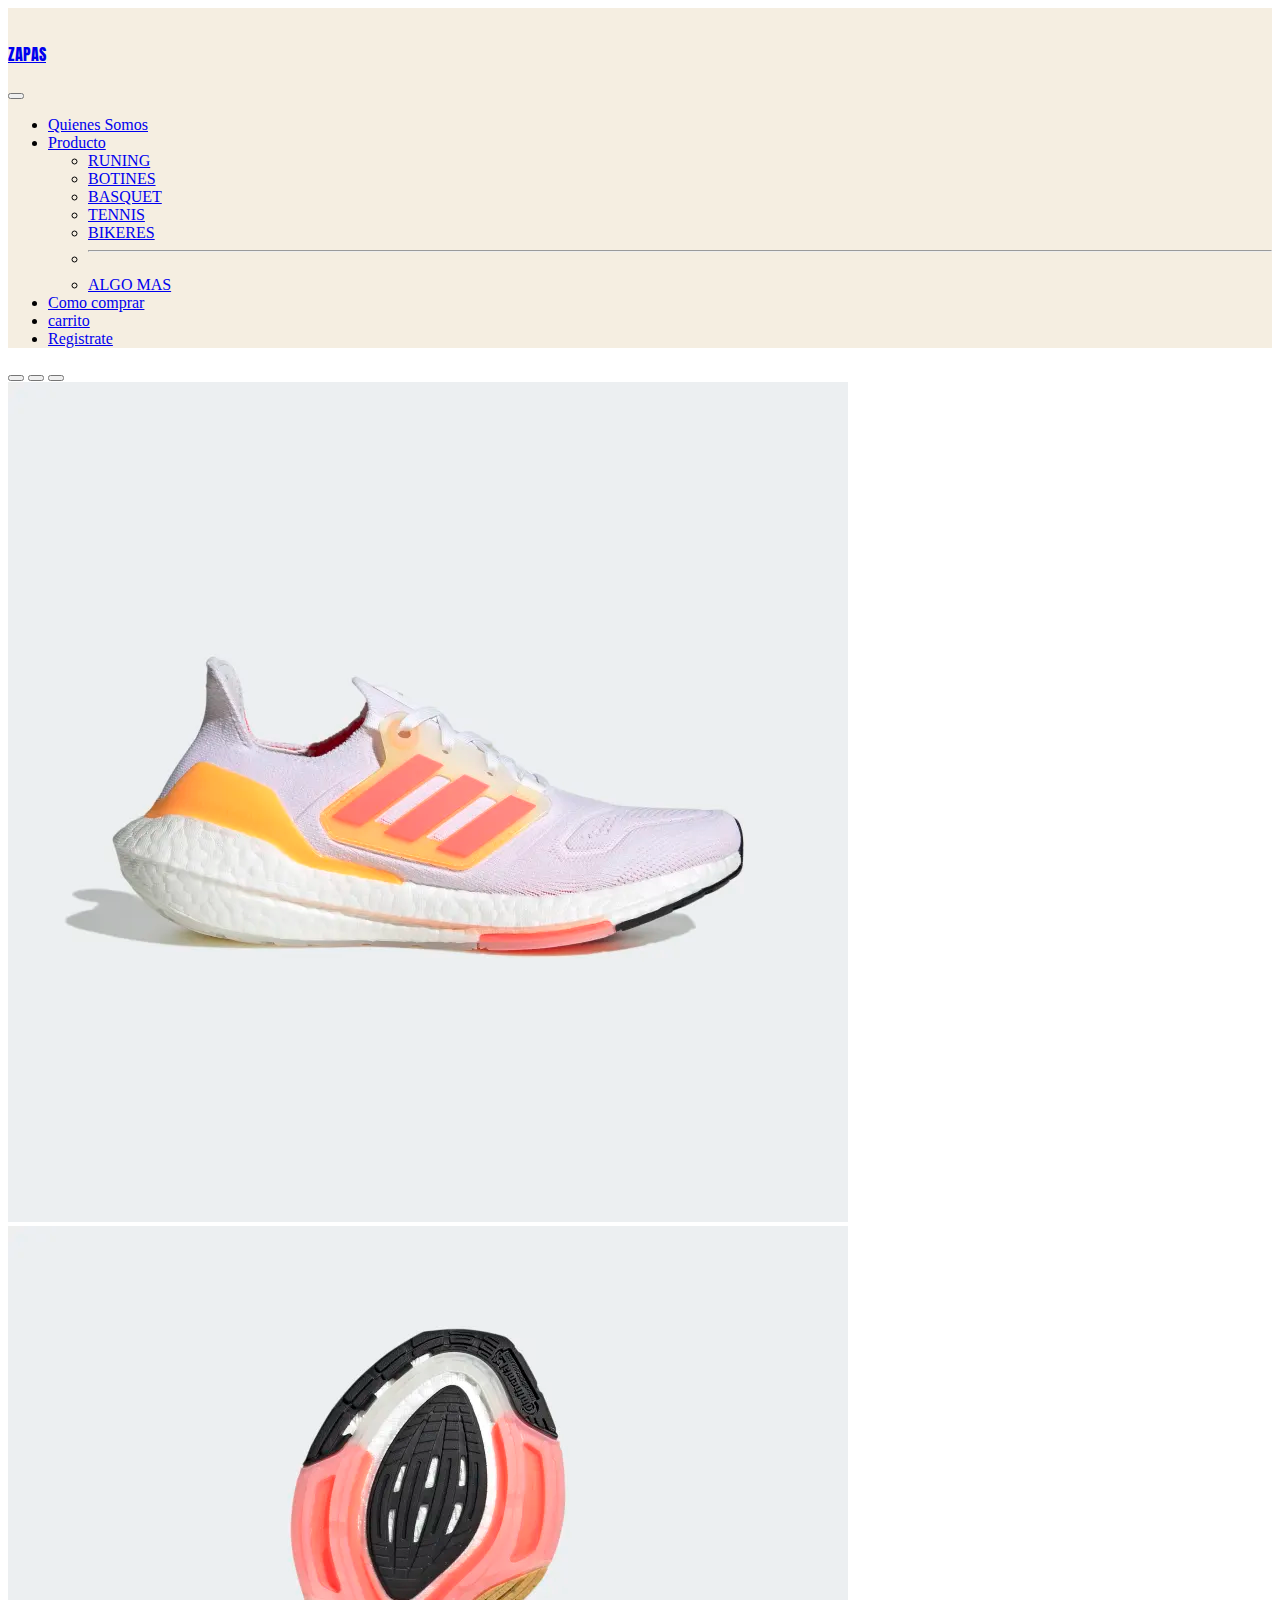
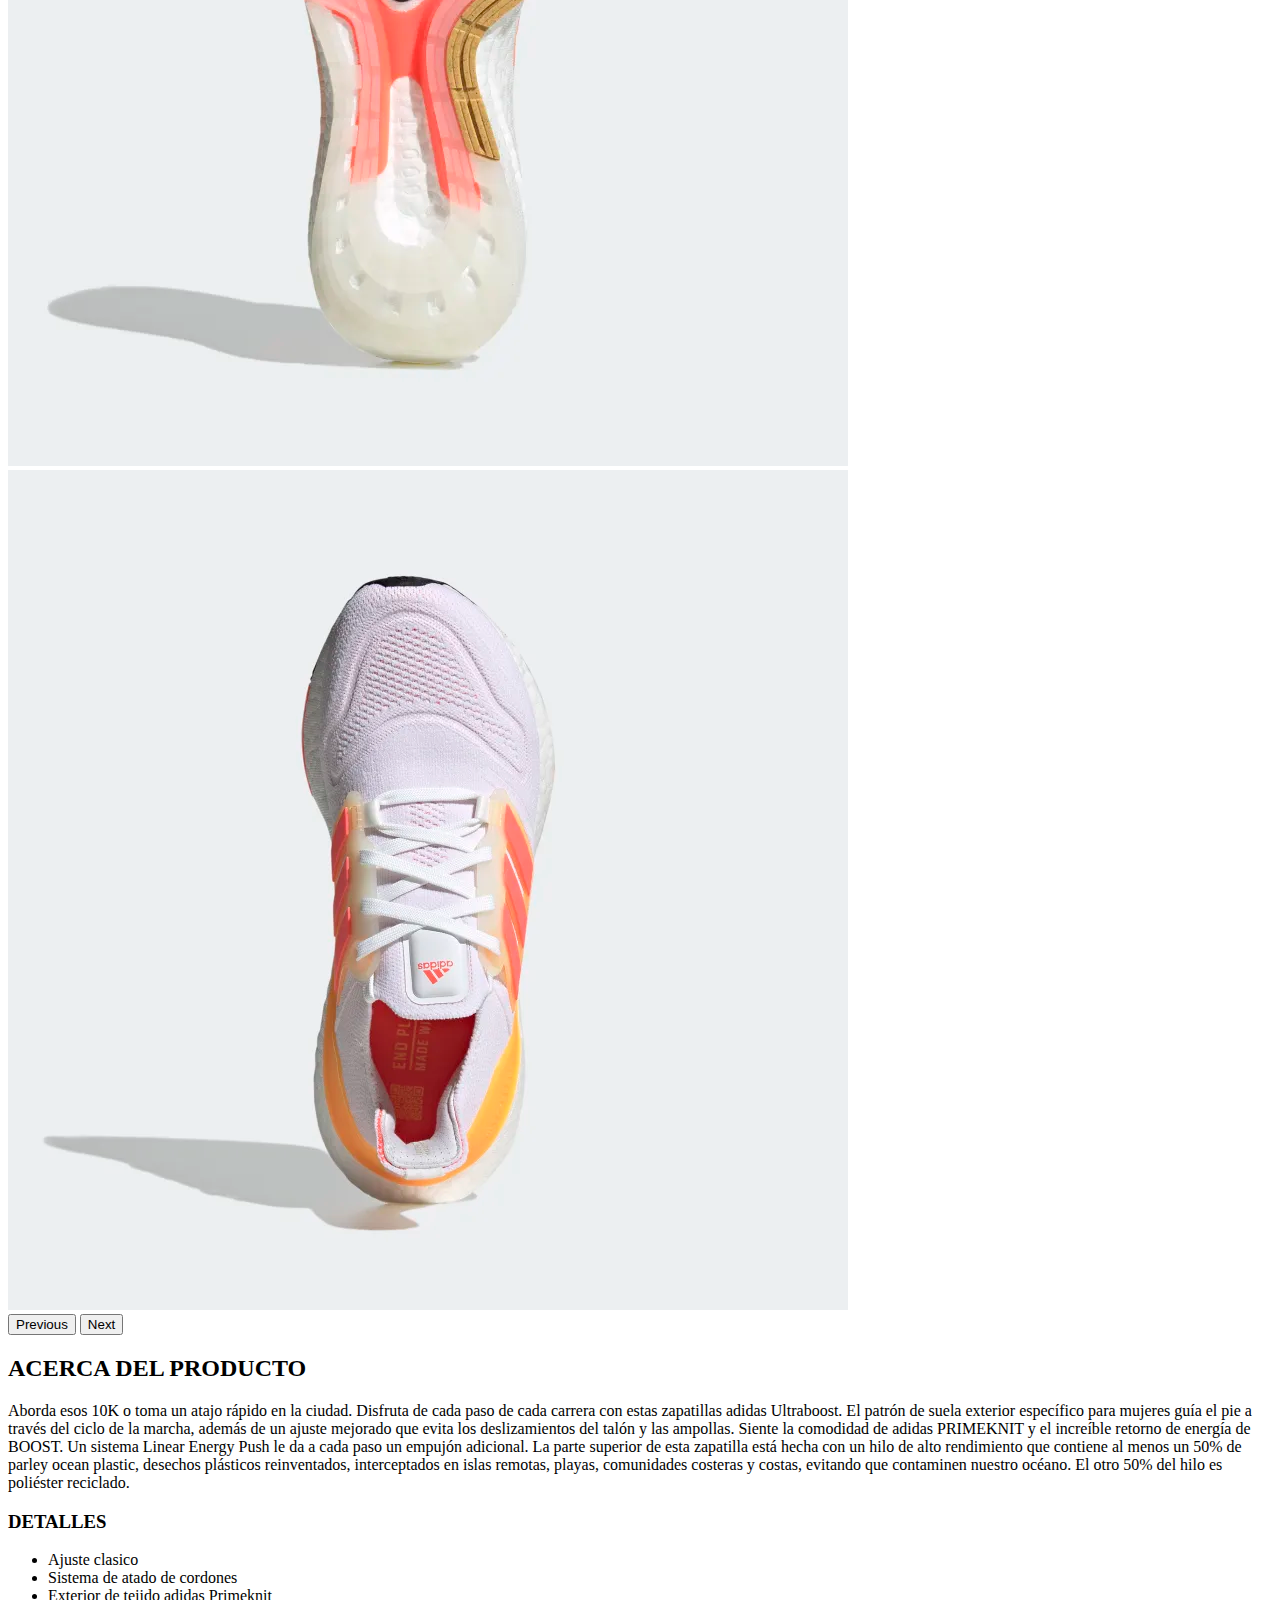
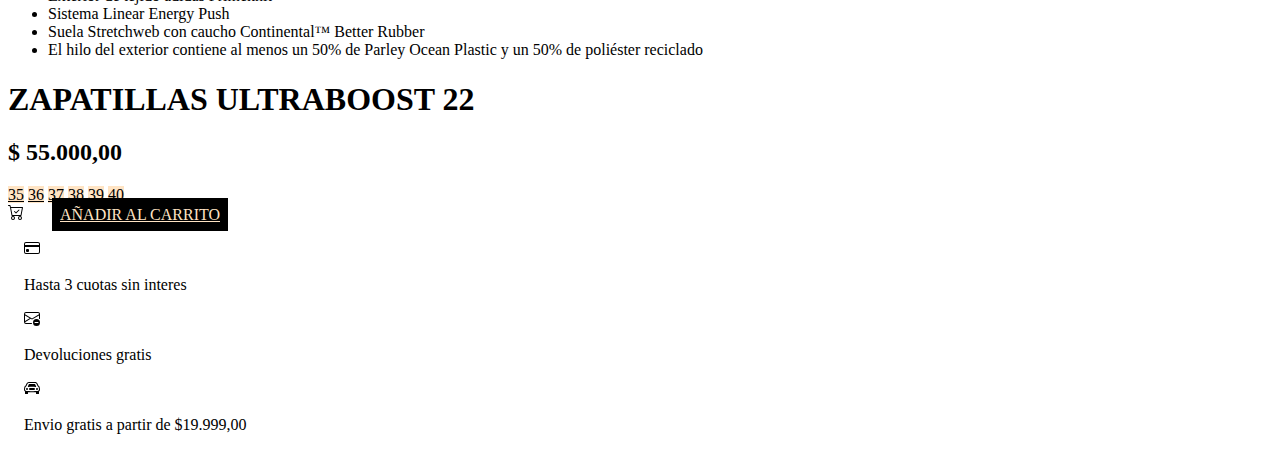
==== cards/cards.html @ e800bd8c "add html card-pages page-404" ====
<!DOCTYPE html>
<html lang="en">
<head>
    <meta charset="UTF-8">
    <meta http-equiv="X-UA-Compatible" content="IE=edge">
    <meta name="viewport" content="width=device-width, initial-scale=1.0">
    <link href="https://cdn.jsdelivr.net/npm/bootstrap@5.2.2/dist/css/bootstrap.min.css" rel="stylesheet" integrity="sha384-Zenh87qX5JnK2Jl0vWa8Ck2rdkQ2Bzep5IDxbcnCeuOxjzrPF/et3URy9Bv1WTRi" crossorigin="anonymous">
    <link rel="stylesheet" href="/styles/styles.css" />
    <link rel="stylesheet" href="/styles/styles-page-card.css">
    <link rel="preconnect" href="https://fonts.googleapis.com">
<link rel="preconnect" href="https://fonts.gstatic.com" crossorigin>
<link rel="preconnect" href="https://fonts.googleapis.com">
<link rel="preconnect" href="https://fonts.gstatic.com" crossorigin>
<link href="https://fonts.googleapis.com/css2?family=Anton&family=Lobster&display=swap" rel="stylesheet">

    <title>ZAPAS</title>

</head>
<body>
    <header class="position-sticky top-0 w-100 header-bar">
        <!-- ######################################
            comienzo del nav
            ###################################### -->
        <nav>
            <nav class="navbar navbar-expand-md" id="colornav">
                <div class="container-fluid">
                  <a class="navbar-brand" href="/index.html"><img
                    src="https://static.vecteezy.com/system/resources/thumbnails/010/173/714/small/sneakers-shoe-line-icon-black-illustration-vector.jpg"
                    width="40"
                    alt=""
                  /><p class="nombrefantasia">ZAPAS</p></a>
                  
                  <button class="navbar-toggler" type="button" data-bs-toggle="collapse" data-bs-target="#navbarSupportedContent" aria-controls="navbarSupportedContent" aria-expanded="false" aria-label="Toggle navigation">
                    <span class="navbar-toggler-icon"></span>
                  </button>
                  <div class="collapse navbar-collapse" id="navbarSupportedContent">
                    <ul class="navbar-nav ms-auto mb-2 mb-lg-0">
                      <li class="nav-item">
                        <a class="nav-link active" aria-current="page" href="#">Quienes Somos</a>
                      </li>
                      <li class="nav-item dropdown">
                        <a class="nav-link dropdown-toggle" href="#" id="navbarDropdown" role="button" data-bs-toggle="dropdown" aria-expanded="false">
                          Producto
                        </a>
                        <ul class="dropdown-menu" aria-labelledby="navbarDropdown">
                          <li><a class="dropdown-item" href="#">RUNING</a></li>
                          <li><a class="dropdown-item" href="#">BOTINES</a></li>
                          <li><a class="dropdown-item" href="#">BASQUET</a></li>
                          <li><a class="dropdown-item" href="#">TENNIS</a></li>
                          <li><a class="dropdown-item" href="#">BIKERES</a></li>
                          <li><hr class="dropdown-divider"></li>
                          <li><a class="dropdown-item" href="#">ALGO MAS</a></li>
                        </ul>
                      </li>
                      <li class="nav-item">
                        <a class="nav-link" href="#">Como comprar</a>
                      </li>
                      
                      <li class="nav-item">
                        <a class="nav-link" href="#">carrito</a>
                      </li>
                      <li class="nav-item">
                        <a class="nav-link" href="#">Registrate</a>
                      </li>
                    </ul>
                    <!----------------------------------------------------
                        COMENTADO
                        <form class="d-flex">
                      <input class="form-control me-2" type="search" placeholder="Search" aria-label="Search">
                      <button class="btn btn-outline-success" type="submit">Search</button>
                    </form> 
                    ----------------------------------------------------------------->
                  </div>
                </div>
              </nav>
        </nav>
        <!-- ######################################
            fin del nav
            ###################################### -->
        </header>
        <!-- ********COMIENZO DEL MAIN-CARDS******* -->
        <main>
            <div class="row">
                <div class="col-6">
                    <div id="carouselExampleIndicators" class="carousel slide" data-bs-ride="true">
                        <div class="carousel-indicators">
                          <button type="button" data-bs-target="#carouselExampleIndicators" data-bs-slide-to="0" class="active" aria-current="true" aria-label="Slide 1"></button>
                          <button type="button" data-bs-target="#carouselExampleIndicators" data-bs-slide-to="1" aria-label="Slide 2"></button>
                          <button type="button" data-bs-target="#carouselExampleIndicators" data-bs-slide-to="2" aria-label="Slide 3"></button>
                        </div>
                        <div class="carousel-inner">
                          <div class="carousel-item active">
                            <img src="/img/adidas/ultraBoost.webp" class="d-block w-100" alt="Zapatillas ultraboost frente">
                          </div>
                          <div class="carousel-item">
                            <img src="/img/adidas/ultraboos-planta.webp" class="d-block w-100" alt="adidas ultraboost planta">
                          </div>
                          <div class="carousel-item">
                            <img src="/img/adidas/ultrabost-front.webp" class="d-block w-100" alt="adidas ultraboost arriba">
                          </div>
                        </div>
                        <button class="carousel-control-prev" type="button" data-bs-target="#carouselExampleIndicators" data-bs-slide="prev">
                          <span class="carousel-control-prev-icon" aria-hidden="true"></span>
                          <span class="visually-hidden">Previous</span>
                        </button>
                        <button class="carousel-control-next" type="button" data-bs-target="#carouselExampleIndicators" data-bs-slide="next">
                          <span class="carousel-control-next-icon" aria-hidden="true"></span>
                          <span class="visually-hidden">Next</span>
                        </button>
                      </div>
                      <div class="card-description">
                        <h2>ACERCA DEL PRODUCTO</h2>
                        <p>Aborda esos 10K o toma un atajo rápido en la ciudad. Disfruta de cada paso de cada carrera con estas zapatillas adidas Ultraboost. El patrón de suela exterior específico para mujeres guía el pie a través del ciclo de la marcha, además de un ajuste mejorado que evita los deslizamientos del talón y las ampollas. Siente la comodidad de adidas PRIMEKNIT y el increíble retorno de energía de BOOST. Un sistema Linear Energy Push le da a cada paso un empujón adicional. La parte superior de esta zapatilla está hecha con un hilo de alto rendimiento que contiene al menos un 50% de parley ocean plastic, desechos plásticos reinventados, interceptados en islas remotas, playas, comunidades costeras y costas, evitando que contaminen nuestro océano. El otro 50% del hilo es poliéster reciclado.</p>
                        <h3>DETALLES</h3>
                        <ul class="list-group list-group-flush">
                            <li class="list-group-item">Ajuste clasico</li>
                            <li class="list-group-item">Sistema de atado de cordones</li>
                            <li class="list-group-item">Exterior de tejido adidas Primeknit</li>
                            <li class="list-group-item">Sistema Linear Energy Push</li>
                            <li class="list-group-item">Suela Stretchweb con caucho Continental™ Better Rubber</li>
                            <li class="list-group-item">El hilo del exterior contiene al menos un 50% de Parley Ocean Plastic y un 50% de poliéster reciclado</li>
                          </ul>
                      </div>
                </div>
            
<!-- *********DERECHA********* -->
                <div class="col-6">
                    <h1>ZAPATILLAS ULTRABOOST 22</h1>
                    <H2>$ 55.000,00</H2>
                    <div class="btn-outline">
                        <a href="#" class="btn btn-primary page-card btn">35</a>
                        <a href="#" class="btn btn-primary page-card btn">36</a>
                        <a href="#" class="btn btn-primary page-card btn">37</a>
                        <a href="#" class="btn btn-primary page-card btn">38</a>
                        <a href="#" class="btn btn-primary page-card btn">39</a>
                        <a href="#" class="btn btn-primary page-card btn">40</a>
                      </div>
                      
                      <div class="btn-outline ">
                        <svg xmlns="http://www.w3.org/2000/svg" width="16" height="16" fill="currentColor" class="bi bi-cart-check btn-icon" viewBox="0 0 16 16">
                            <path d="M11.354 6.354a.5.5 0 0 0-.708-.708L8 8.293 6.854 7.146a.5.5 0 1 0-.708.708l1.5 1.5a.5.5 0 0 0 .708 0l3-3z"/>
                            <path d="M.5 1a.5.5 0 0 0 0 1h1.11l.401 1.607 1.498 7.985A.5.5 0 0 0 4 12h1a2 2 0 1 0 0 4 2 2 0 0 0 0-4h7a2 2 0 1 0 0 4 2 2 0 0 0 0-4h1a.5.5 0 0 0 .491-.408l1.5-8A.5.5 0 0 0 14.5 3H2.89l-.405-1.621A.5.5 0 0 0 2 1H.5zm3.915 10L3.102 4h10.796l-1.313 7h-8.17zM6 14a1 1 0 1 1-2 0 1 1 0 0 1 2 0zm7 0a1 1 0 1 1-2 0 1 1 0 0 1 2 0z"/>
                          </svg>
                        <a href="/404/404.html" class="btn btn-primary btn-carrito btn">AÑADIR AL CARRITO</a>
                      </div>
                      <div class="information-card row">
                        <section class="col-4" >
                            <svg xmlns="http://www.w3.org/2000/svg" width="16" height="16" fill="currentColor" class="bi bi-credit-card" viewBox="0 0 16 16">
                                <path d="M0 4a2 2 0 0 1 2-2h12a2 2 0 0 1 2 2v8a2 2 0 0 1-2 2H2a2 2 0 0 1-2-2V4zm2-1a1 1 0 0 0-1 1v1h14V4a1 1 0 0 0-1-1H2zm13 4H1v5a1 1 0 0 0 1 1h12a1 1 0 0 0 1-1V7z"/>
                                <path d="M2 10a1 1 0 0 1 1-1h1a1 1 0 0 1 1 1v1a1 1 0 0 1-1 1H3a1 1 0 0 1-1-1v-1z"/>
                              </svg>
                              <p>Hasta 3 cuotas sin interes</p>
                              <svg xmlns="http://www.w3.org/2000/svg" width="16" height="16" fill="currentColor" class="bi bi-envelope-dash" viewBox="0 0 16 16">
                                <path d="M2 2a2 2 0 0 0-2 2v8.01A2 2 0 0 0 2 14h5.5a.5.5 0 0 0 0-1H2a1 1 0 0 1-.966-.741l5.64-3.471L8 9.583l7-4.2V8.5a.5.5 0 0 0 1 0V4a2 2 0 0 0-2-2H2Zm3.708 6.208L1 11.105V5.383l4.708 2.825ZM1 4.217V4a1 1 0 0 1 1-1h12a1 1 0 0 1 1 1v.217l-7 4.2-7-4.2Z"/>
                                <path d="M16 12.5a3.5 3.5 0 1 1-7 0 3.5 3.5 0 0 1 7 0Zm-5.5 0a.5.5 0 0 0 .5.5h3a.5.5 0 0 0 0-1h-3a.5.5 0 0 0-.5.5Z"/>
                              </svg>
                              <p>Devoluciones gratis</p>
                              <svg xmlns="http://www.w3.org/2000/svg" width="16" height="16" fill="currentColor" class="bi bi-car-front" viewBox="0 0 16 16">
                                <path d="M4 9a1 1 0 1 1-2 0 1 1 0 0 1 2 0Zm10 0a1 1 0 1 1-2 0 1 1 0 0 1 2 0ZM6 8a1 1 0 0 0 0 2h4a1 1 0 1 0 0-2H6ZM4.862 4.276 3.906 6.19a.51.51 0 0 0 .497.731c.91-.073 2.35-.17 3.597-.17 1.247 0 2.688.097 3.597.17a.51.51 0 0 0 .497-.731l-.956-1.913A.5.5 0 0 0 10.691 4H5.309a.5.5 0 0 0-.447.276Z"/>
                                <path fill-rule="evenodd" d="M2.52 3.515A2.5 2.5 0 0 1 4.82 2h6.362c1 0 1.904.596 2.298 1.515l.792 1.848c.075.175.21.319.38.404.5.25.855.715.965 1.262l.335 1.679c.033.161.049.325.049.49v.413c0 .814-.39 1.543-1 1.997V13.5a.5.5 0 0 1-.5.5h-2a.5.5 0 0 1-.5-.5v-1.338c-1.292.048-2.745.088-4 .088s-2.708-.04-4-.088V13.5a.5.5 0 0 1-.5.5h-2a.5.5 0 0 1-.5-.5v-1.892c-.61-.454-1-1.183-1-1.997v-.413a2.5 2.5 0 0 1 .049-.49l.335-1.68c.11-.546.465-1.012.964-1.261a.807.807 0 0 0 .381-.404l.792-1.848ZM4.82 3a1.5 1.5 0 0 0-1.379.91l-.792 1.847a1.8 1.8 0 0 1-.853.904.807.807 0 0 0-.43.564L1.03 8.904a1.5 1.5 0 0 0-.03.294v.413c0 .796.62 1.448 1.408 1.484 1.555.07 3.786.155 5.592.155 1.806 0 4.037-.084 5.592-.155A1.479 1.479 0 0 0 15 9.611v-.413c0-.099-.01-.197-.03-.294l-.335-1.68a.807.807 0 0 0-.43-.563 1.807 1.807 0 0 1-.853-.904l-.792-1.848A1.5 1.5 0 0 0 11.18 3H4.82Z"/>
                              </svg>
                              <p>Envio gratis a partir de $19.999,00</p>
                        </section>
                      </div>
                </div>
                
            </div>
            </div>
        </main>








<script src="https://cdn.jsdelivr.net/npm/bootstrap@5.2.2/dist/js/bootstrap.bundle.min.js" integrity="sha384-OERcA2EqjJCMA+/3y+gxIOqMEjwtxJY7qPCqsdltbNJuaOe923+mo//f6V8Qbsw3" crossorigin="anonymous"></script>
    <script src="/js/appi.js" type="module"></script>
</body>
---- styles/styles.css ----
#colornav{background-color: rgb(245, 238, 225);}
.nombrefantasia{font-family: 'Anton', sans-serif;}
---- styles/styles-page-card.css ----
.page-card{
    color: black;
    background-color: bisque;
    border: black;
}

.btn-carrito{
    background-color: black;
    color: bisque;
    border: black;
    padding: .5rem;
    margin: 1.5rem;
}

.btn-icon{
    width: 1rem;
    height: 1rem;
}
.information-card{
    margin: 1rem;
}
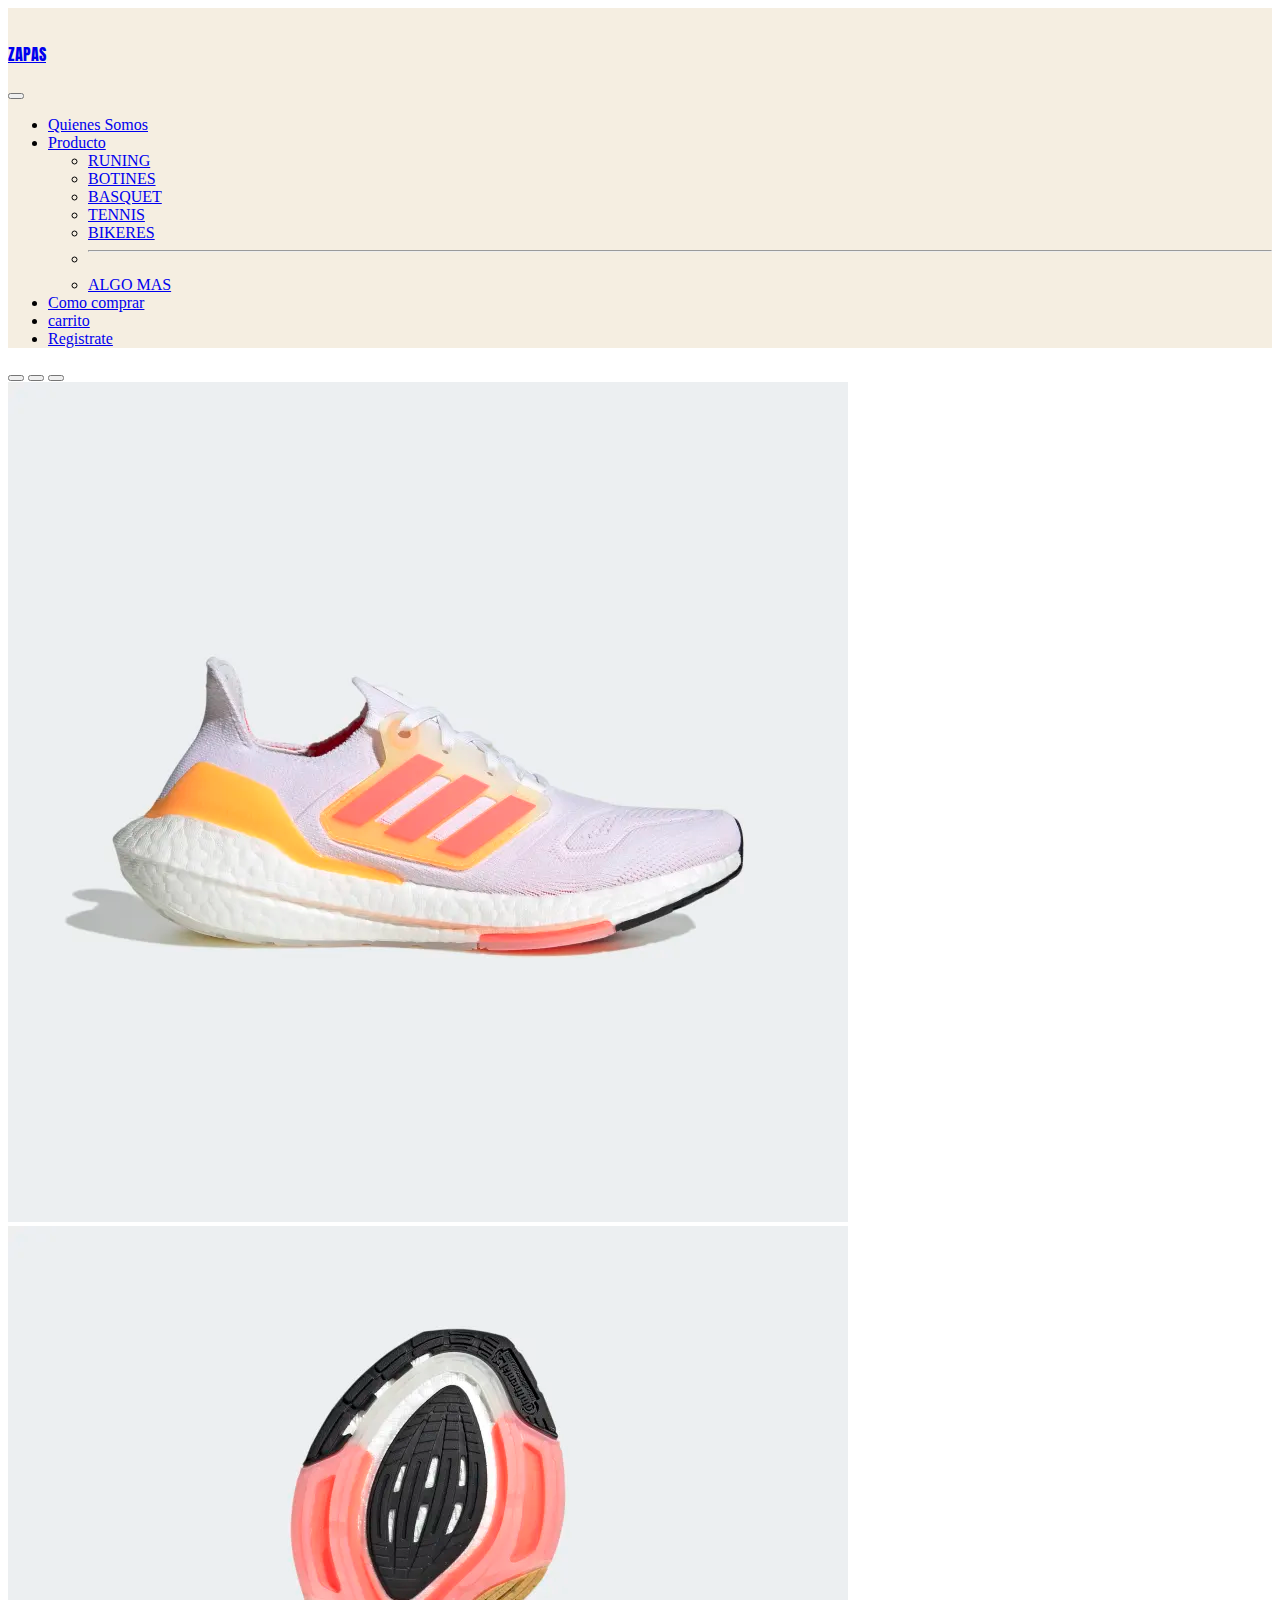
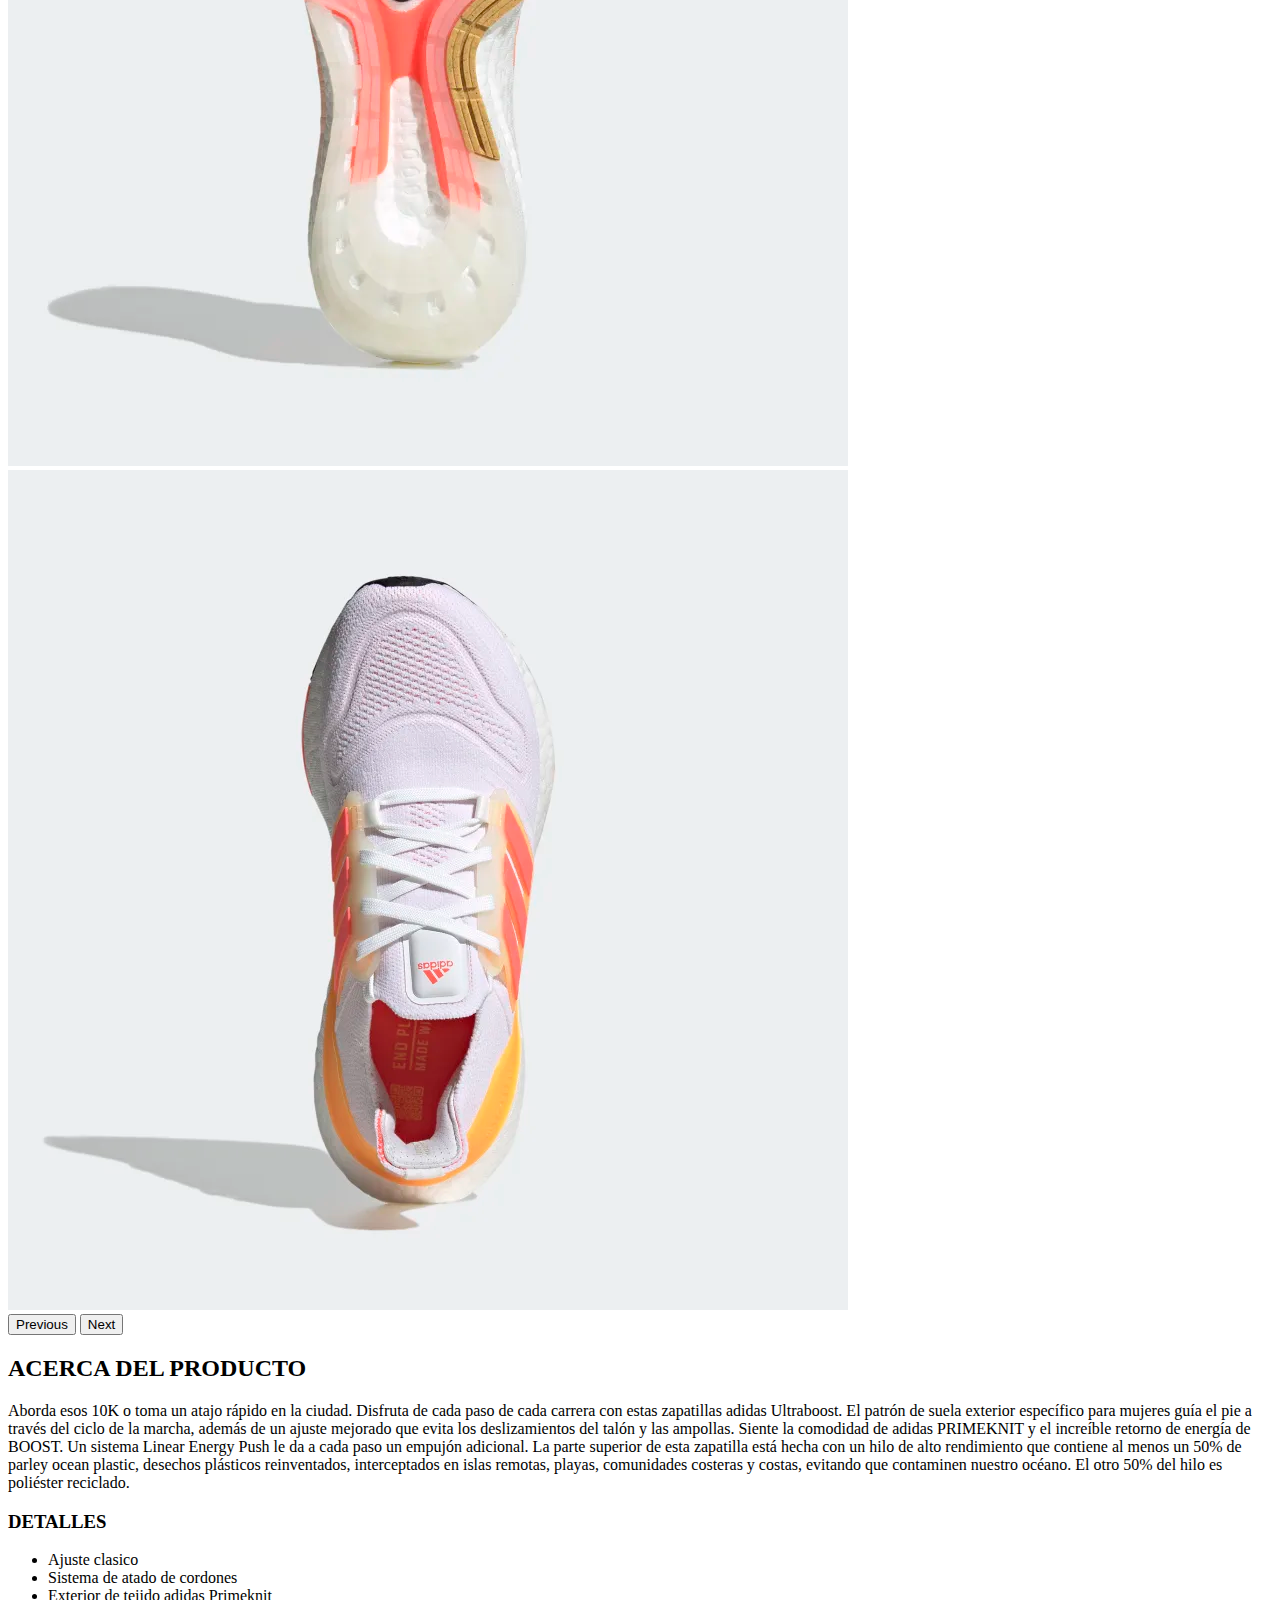
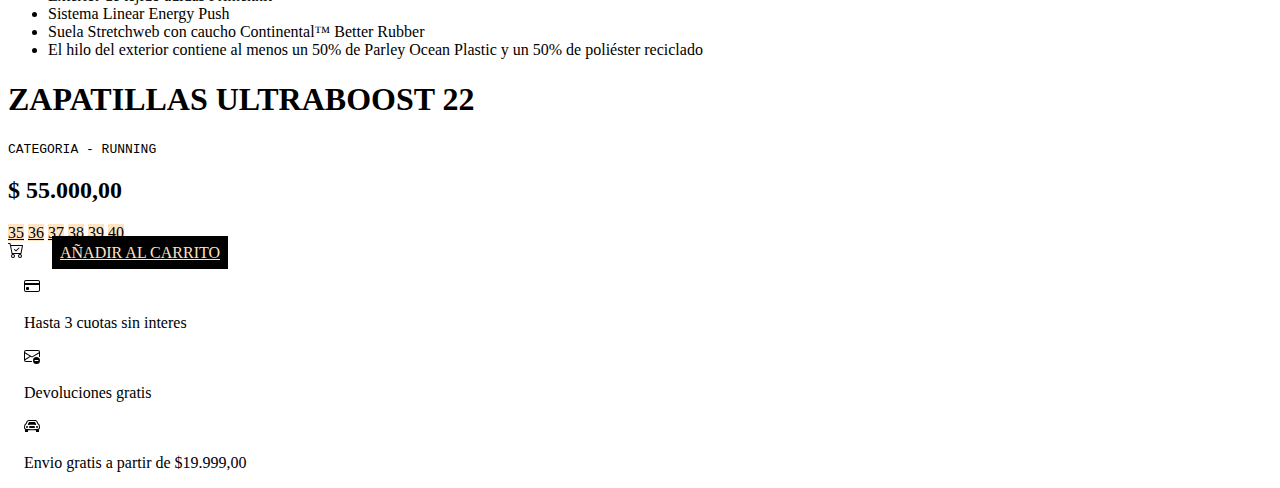
==== commit 120239c1: "correccion errores" ====
--- a/cards/cards.html
+++ b/cards/cards.html
@@ -21,8 +21,8 @@
         <!-- ######################################
             comienzo del nav
             ###################################### -->
-        <nav>
-            <nav class="navbar navbar-expand-md" id="colornav">
+        <nav class="nav-index">
+            <nav class="navbar navbar-expand-md nav-index" id="colornav">
                 <div class="container-fluid">
                   <a class="navbar-brand" href="/index.html"><img
                     src="https://static.vecteezy.com/system/resources/thumbnails/010/173/714/small/sneakers-shoe-line-icon-black-illustration-vector.jpg"
@@ -79,7 +79,7 @@
             ###################################### -->
         </header>
         <!-- ********COMIENZO DEL MAIN-CARDS******* -->
-        <main>
+        <main class="content">
             <div class="row">
                 <div class="col-6">
                     <div id="carouselExampleIndicators" class="carousel slide" data-bs-ride="true">
@@ -88,7 +88,7 @@
                           <button type="button" data-bs-target="#carouselExampleIndicators" data-bs-slide-to="1" aria-label="Slide 2"></button>
                           <button type="button" data-bs-target="#carouselExampleIndicators" data-bs-slide-to="2" aria-label="Slide 3"></button>
                         </div>
-                        <div class="carousel-inner">
+                        <div class="carousel-inner img-fluid carrousel-index">
                           <div class="carousel-item active">
                             <img src="/img/adidas/ultraBoost.webp" class="d-block w-100" alt="Zapatillas ultraboost frente">
                           </div>
@@ -126,6 +126,7 @@
 <!-- *********DERECHA********* -->
                 <div class="col-6">
                     <h1>ZAPATILLAS ULTRABOOST 22</h1>
+                    <code>CATEGORIA - RUNNING</code>
                     <H2>$ 55.000,00</H2>
                     <div class="btn-outline">
                         <a href="#" class="btn btn-primary page-card btn">35</a>
--- a/styles/styles.css
+++ b/styles/styles.css
@@ -1,2 +1,11 @@
-#colornav{background-color: rgb(245, 238, 225);}
-.nombrefantasia{font-family: 'Anton', sans-serif;}+#colornav {background-color: rgb(245, 238, 225);
+    padding: 0;}
+.nombrefantasia{font-family: 'Anton', sans-serif;}
+#colordrop {background-color: rgb(245, 238, 225);
+padding: 0;}
+.colornavbar{background-color: rgb(245, 238, 225);
+padding: 0;}
+
+
+
+
--- a/styles/styles-page-card.css
+++ b/styles/styles-page-card.css
@@ -1,3 +1,10 @@
+html{
+    box-sizing:content-box;
+    overflow-x: hidden;
+
+}
+
+
 .page-card{
     color: black;
     background-color: bisque;
@@ -19,3 +26,17 @@
 .information-card{
     margin: 1rem;
 }
+.img-fluid{
+    max-width: 100%;
+    height: auto;
+}
+.content{
+    overflow: 100%;
+}
+.nav-index{
+    z-index: 1000;
+}
+
+.carrousel-index img{
+    z-index:1;
+}
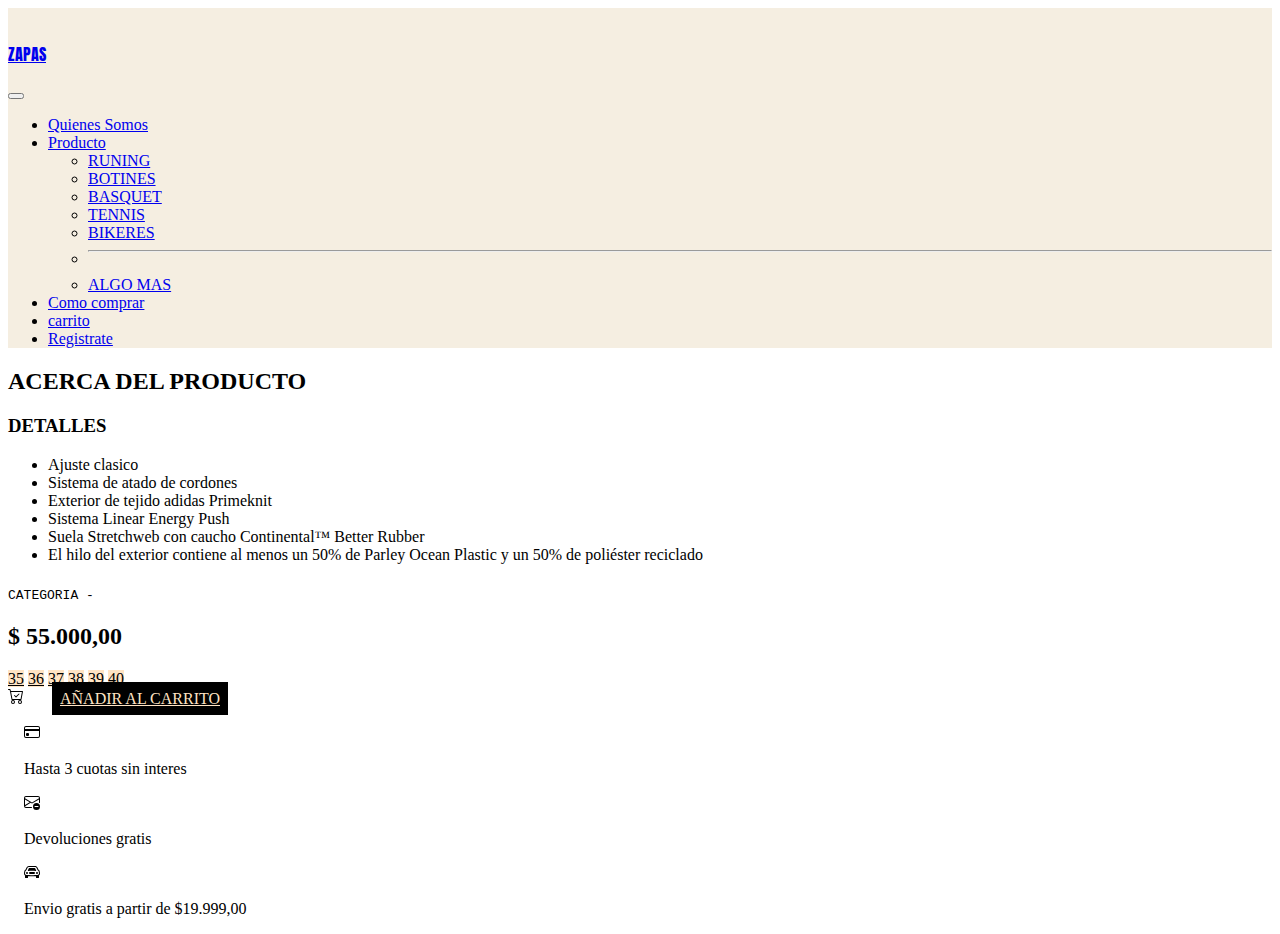
==== commit 031ca195: "Edicion de pagina card destacada y agrege link al btn de producto destacado" ====
--- a/cards/cards.html
+++ b/cards/cards.html
@@ -17,7 +17,7 @@
 
 </head>
 <body>
-    <header class="position-sticky top-0 w-100 header-bar">
+    <header class=" top-0 w-100 header-bar">
         <!-- ######################################
             comienzo del nav
             ###################################### -->
@@ -78,39 +78,15 @@
             fin del nav
             ###################################### -->
         </header>
+
         <!-- ********COMIENZO DEL MAIN-CARDS******* -->
-        <main class="content">
+        <main>
             <div class="row">
-                <div class="col-6">
-                    <div id="carouselExampleIndicators" class="carousel slide" data-bs-ride="true">
-                        <div class="carousel-indicators">
-                          <button type="button" data-bs-target="#carouselExampleIndicators" data-bs-slide-to="0" class="active" aria-current="true" aria-label="Slide 1"></button>
-                          <button type="button" data-bs-target="#carouselExampleIndicators" data-bs-slide-to="1" aria-label="Slide 2"></button>
-                          <button type="button" data-bs-target="#carouselExampleIndicators" data-bs-slide-to="2" aria-label="Slide 3"></button>
-                        </div>
-                        <div class="carousel-inner img-fluid carrousel-index">
-                          <div class="carousel-item active">
-                            <img src="/img/adidas/ultraBoost.webp" class="d-block w-100" alt="Zapatillas ultraboost frente">
-                          </div>
-                          <div class="carousel-item">
-                            <img src="/img/adidas/ultraboos-planta.webp" class="d-block w-100" alt="adidas ultraboost planta">
-                          </div>
-                          <div class="carousel-item">
-                            <img src="/img/adidas/ultrabost-front.webp" class="d-block w-100" alt="adidas ultraboost arriba">
-                          </div>
-                        </div>
-                        <button class="carousel-control-prev" type="button" data-bs-target="#carouselExampleIndicators" data-bs-slide="prev">
-                          <span class="carousel-control-prev-icon" aria-hidden="true"></span>
-                          <span class="visually-hidden">Previous</span>
-                        </button>
-                        <button class="carousel-control-next" type="button" data-bs-target="#carouselExampleIndicators" data-bs-slide="next">
-                          <span class="carousel-control-next-icon" aria-hidden="true"></span>
-                          <span class="visually-hidden">Next</span>
-                        </button>
-                      </div>
+                <div class="col-6" id="imgCard">
+                  
                       <div class="card-description">
                         <h2>ACERCA DEL PRODUCTO</h2>
-                        <p>Aborda esos 10K o toma un atajo rápido en la ciudad. Disfruta de cada paso de cada carrera con estas zapatillas adidas Ultraboost. El patrón de suela exterior específico para mujeres guía el pie a través del ciclo de la marcha, además de un ajuste mejorado que evita los deslizamientos del talón y las ampollas. Siente la comodidad de adidas PRIMEKNIT y el increíble retorno de energía de BOOST. Un sistema Linear Energy Push le da a cada paso un empujón adicional. La parte superior de esta zapatilla está hecha con un hilo de alto rendimiento que contiene al menos un 50% de parley ocean plastic, desechos plásticos reinventados, interceptados en islas remotas, playas, comunidades costeras y costas, evitando que contaminen nuestro océano. El otro 50% del hilo es poliéster reciclado.</p>
+                        <p></p>
                         <h3>DETALLES</h3>
                         <ul class="list-group list-group-flush">
                             <li class="list-group-item">Ajuste clasico</li>
@@ -124,9 +100,9 @@
                 </div>
             
 <!-- *********DERECHA********* -->
-                <div class="col-6">
-                    <h1>ZAPATILLAS ULTRABOOST 22</h1>
-                    <code>CATEGORIA - RUNNING</code>
+                <div class="col-6" id="cardInfo">
+                    <h1></h1>
+                    <code>CATEGORIA - </code>
                     <H2>$ 55.000,00</H2>
                     <div class="btn-outline">
                         <a href="#" class="btn btn-primary page-card btn">35</a>
@@ -172,10 +148,7 @@
 
 
 
-
-
-
-
+<script src="/js/cardDestacada.js" ></script>
 <script src="https://cdn.jsdelivr.net/npm/bootstrap@5.2.2/dist/js/bootstrap.bundle.min.js" integrity="sha384-OERcA2EqjJCMA+/3y+gxIOqMEjwtxJY7qPCqsdltbNJuaOe923+mo//f6V8Qbsw3" crossorigin="anonymous"></script>
     <script src="/js/appi.js" type="module"></script>
 </body>--- a/styles/styles-page-card.css
+++ b/styles/styles-page-card.css
@@ -30,9 +30,8 @@
     max-width: 100%;
     height: auto;
 }
-.content{
-    overflow: 100%;
-}
+
+
 .nav-index{
     z-index: 1000;
 }
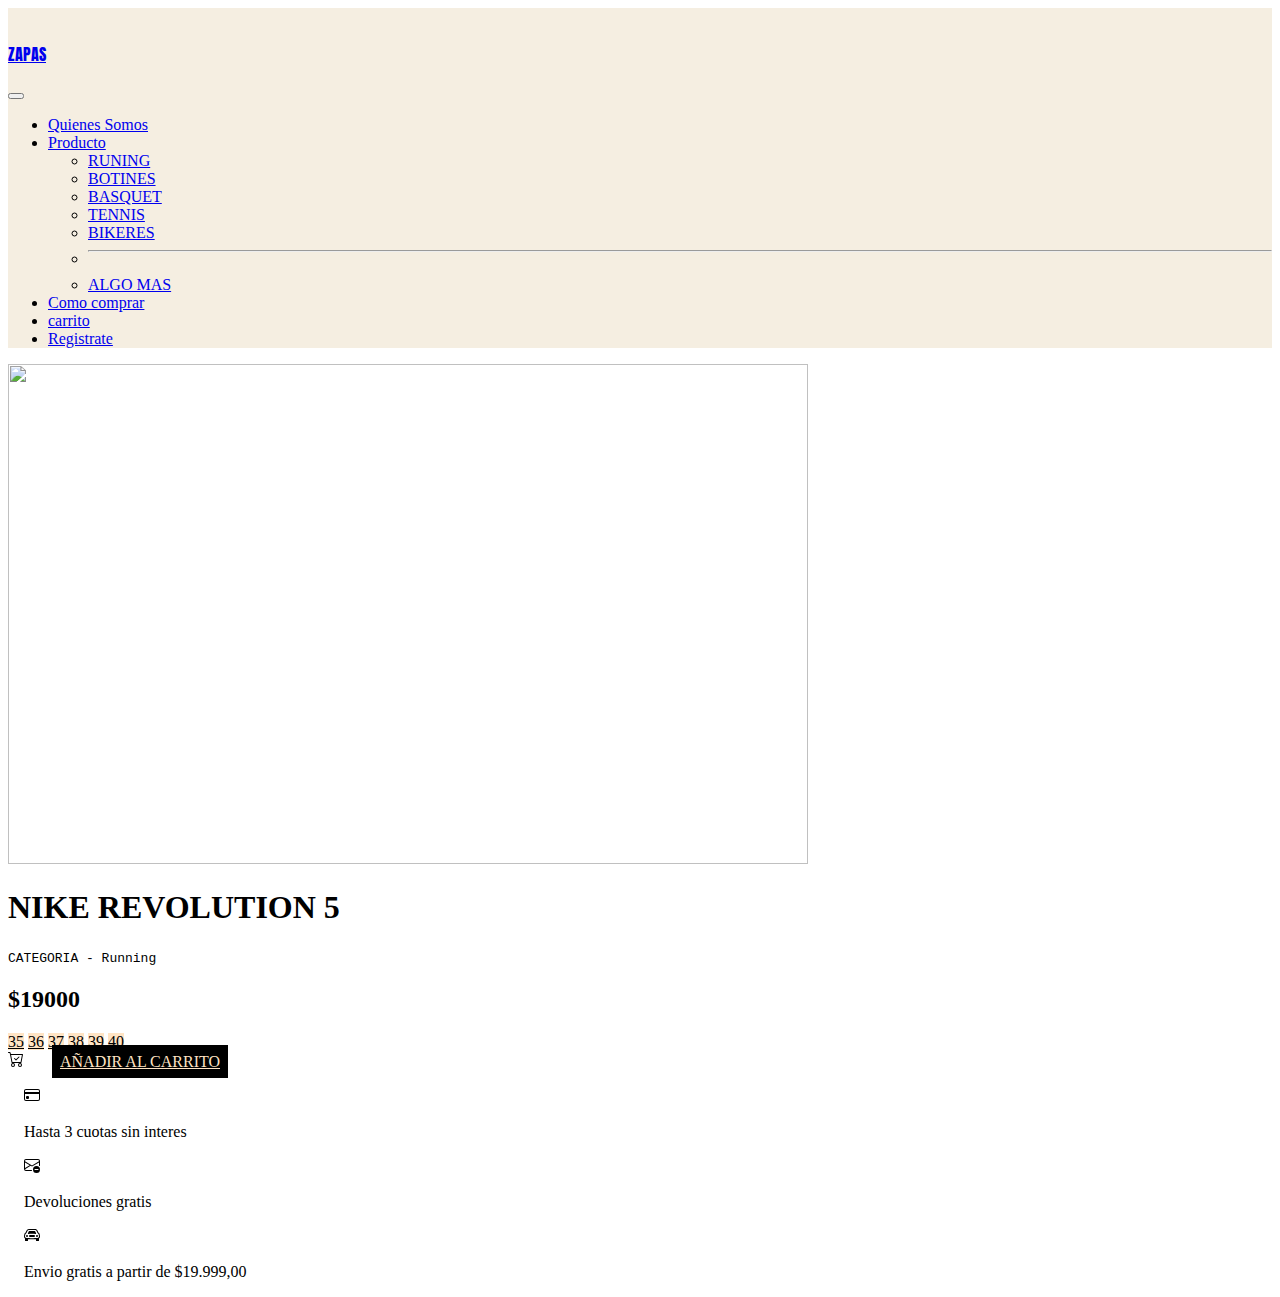
==== commit 5fdc3242: "Logica de pagina de producto favorito + edicion de misma pagina" ====
--- a/cards/cards.html
+++ b/cards/cards.html
@@ -12,6 +12,7 @@
 <link rel="preconnect" href="https://fonts.googleapis.com">
 <link rel="preconnect" href="https://fonts.gstatic.com" crossorigin>
 <link href="https://fonts.googleapis.com/css2?family=Anton&family=Lobster&display=swap" rel="stylesheet">
+
 
     <title>ZAPAS</title>
 
@@ -81,74 +82,23 @@
 
         <!-- ********COMIENZO DEL MAIN-CARDS******* -->
         <main>
-            <div class="row">
-                <div class="col-6" id="imgCard">
-                  
-                      <div class="card-description">
-                        <h2>ACERCA DEL PRODUCTO</h2>
-                        <p></p>
-                        <h3>DETALLES</h3>
-                        <ul class="list-group list-group-flush">
-                            <li class="list-group-item">Ajuste clasico</li>
-                            <li class="list-group-item">Sistema de atado de cordones</li>
-                            <li class="list-group-item">Exterior de tejido adidas Primeknit</li>
-                            <li class="list-group-item">Sistema Linear Energy Push</li>
-                            <li class="list-group-item">Suela Stretchweb con caucho Continental™ Better Rubber</li>
-                            <li class="list-group-item">El hilo del exterior contiene al menos un 50% de Parley Ocean Plastic y un 50% de poliéster reciclado</li>
-                          </ul>
-                      </div>
-                </div>
+            <div class="row" >
+              <div class="col-6" id="imgCardDestacada">
+              </div>
+              
             
 <!-- *********DERECHA********* -->
-                <div class="col-6" id="cardInfo">
-                    <h1></h1>
-                    <code>CATEGORIA - </code>
-                    <H2>$ 55.000,00</H2>
-                    <div class="btn-outline">
-                        <a href="#" class="btn btn-primary page-card btn">35</a>
-                        <a href="#" class="btn btn-primary page-card btn">36</a>
-                        <a href="#" class="btn btn-primary page-card btn">37</a>
-                        <a href="#" class="btn btn-primary page-card btn">38</a>
-                        <a href="#" class="btn btn-primary page-card btn">39</a>
-                        <a href="#" class="btn btn-primary page-card btn">40</a>
-                      </div>
-                      
-                      <div class="btn-outline ">
-                        <svg xmlns="http://www.w3.org/2000/svg" width="16" height="16" fill="currentColor" class="bi bi-cart-check btn-icon" viewBox="0 0 16 16">
-                            <path d="M11.354 6.354a.5.5 0 0 0-.708-.708L8 8.293 6.854 7.146a.5.5 0 1 0-.708.708l1.5 1.5a.5.5 0 0 0 .708 0l3-3z"/>
-                            <path d="M.5 1a.5.5 0 0 0 0 1h1.11l.401 1.607 1.498 7.985A.5.5 0 0 0 4 12h1a2 2 0 1 0 0 4 2 2 0 0 0 0-4h7a2 2 0 1 0 0 4 2 2 0 0 0 0-4h1a.5.5 0 0 0 .491-.408l1.5-8A.5.5 0 0 0 14.5 3H2.89l-.405-1.621A.5.5 0 0 0 2 1H.5zm3.915 10L3.102 4h10.796l-1.313 7h-8.17zM6 14a1 1 0 1 1-2 0 1 1 0 0 1 2 0zm7 0a1 1 0 1 1-2 0 1 1 0 0 1 2 0z"/>
-                          </svg>
-                        <a href="/404/404.html" class="btn btn-primary btn-carrito btn">AÑADIR AL CARRITO</a>
-                      </div>
-                      <div class="information-card row">
-                        <section class="col-4" >
-                            <svg xmlns="http://www.w3.org/2000/svg" width="16" height="16" fill="currentColor" class="bi bi-credit-card" viewBox="0 0 16 16">
-                                <path d="M0 4a2 2 0 0 1 2-2h12a2 2 0 0 1 2 2v8a2 2 0 0 1-2 2H2a2 2 0 0 1-2-2V4zm2-1a1 1 0 0 0-1 1v1h14V4a1 1 0 0 0-1-1H2zm13 4H1v5a1 1 0 0 0 1 1h12a1 1 0 0 0 1-1V7z"/>
-                                <path d="M2 10a1 1 0 0 1 1-1h1a1 1 0 0 1 1 1v1a1 1 0 0 1-1 1H3a1 1 0 0 1-1-1v-1z"/>
-                              </svg>
-                              <p>Hasta 3 cuotas sin interes</p>
-                              <svg xmlns="http://www.w3.org/2000/svg" width="16" height="16" fill="currentColor" class="bi bi-envelope-dash" viewBox="0 0 16 16">
-                                <path d="M2 2a2 2 0 0 0-2 2v8.01A2 2 0 0 0 2 14h5.5a.5.5 0 0 0 0-1H2a1 1 0 0 1-.966-.741l5.64-3.471L8 9.583l7-4.2V8.5a.5.5 0 0 0 1 0V4a2 2 0 0 0-2-2H2Zm3.708 6.208L1 11.105V5.383l4.708 2.825ZM1 4.217V4a1 1 0 0 1 1-1h12a1 1 0 0 1 1 1v.217l-7 4.2-7-4.2Z"/>
-                                <path d="M16 12.5a3.5 3.5 0 1 1-7 0 3.5 3.5 0 0 1 7 0Zm-5.5 0a.5.5 0 0 0 .5.5h3a.5.5 0 0 0 0-1h-3a.5.5 0 0 0-.5.5Z"/>
-                              </svg>
-                              <p>Devoluciones gratis</p>
-                              <svg xmlns="http://www.w3.org/2000/svg" width="16" height="16" fill="currentColor" class="bi bi-car-front" viewBox="0 0 16 16">
-                                <path d="M4 9a1 1 0 1 1-2 0 1 1 0 0 1 2 0Zm10 0a1 1 0 1 1-2 0 1 1 0 0 1 2 0ZM6 8a1 1 0 0 0 0 2h4a1 1 0 1 0 0-2H6ZM4.862 4.276 3.906 6.19a.51.51 0 0 0 .497.731c.91-.073 2.35-.17 3.597-.17 1.247 0 2.688.097 3.597.17a.51.51 0 0 0 .497-.731l-.956-1.913A.5.5 0 0 0 10.691 4H5.309a.5.5 0 0 0-.447.276Z"/>
-                                <path fill-rule="evenodd" d="M2.52 3.515A2.5 2.5 0 0 1 4.82 2h6.362c1 0 1.904.596 2.298 1.515l.792 1.848c.075.175.21.319.38.404.5.25.855.715.965 1.262l.335 1.679c.033.161.049.325.049.49v.413c0 .814-.39 1.543-1 1.997V13.5a.5.5 0 0 1-.5.5h-2a.5.5 0 0 1-.5-.5v-1.338c-1.292.048-2.745.088-4 .088s-2.708-.04-4-.088V13.5a.5.5 0 0 1-.5.5h-2a.5.5 0 0 1-.5-.5v-1.892c-.61-.454-1-1.183-1-1.997v-.413a2.5 2.5 0 0 1 .049-.49l.335-1.68c.11-.546.465-1.012.964-1.261a.807.807 0 0 0 .381-.404l.792-1.848ZM4.82 3a1.5 1.5 0 0 0-1.379.91l-.792 1.847a1.8 1.8 0 0 1-.853.904.807.807 0 0 0-.43.564L1.03 8.904a1.5 1.5 0 0 0-.03.294v.413c0 .796.62 1.448 1.408 1.484 1.555.07 3.786.155 5.592.155 1.806 0 4.037-.084 5.592-.155A1.479 1.479 0 0 0 15 9.611v-.413c0-.099-.01-.197-.03-.294l-.335-1.68a.807.807 0 0 0-.43-.563 1.807 1.807 0 0 1-.853-.904l-.792-1.848A1.5 1.5 0 0 0 11.18 3H4.82Z"/>
-                              </svg>
-                              <p>Envio gratis a partir de $19.999,00</p>
-                        </section>
-                      </div>
+                <div class="col-6 " id="cardInfoDestacada">
                 </div>
                 
             </div>
-            </div>
+            </div> 
         </main>
 
 
 
-
-<script src="/js/cardDestacada.js" ></script>
+<script src="/js/cardDestacada.js" type="module"></script>
+<script src="/js/Products.js" type="module"></script>
 <script src="https://cdn.jsdelivr.net/npm/bootstrap@5.2.2/dist/js/bootstrap.bundle.min.js" integrity="sha384-OERcA2EqjJCMA+/3y+gxIOqMEjwtxJY7qPCqsdltbNJuaOe923+mo//f6V8Qbsw3" crossorigin="anonymous"></script>
     <script src="/js/appi.js" type="module"></script>
 </body>--- a/styles/styles-page-card.css
+++ b/styles/styles-page-card.css
@@ -4,11 +4,15 @@
 
 }
 
-
 .page-card{
     color: black;
     background-color: bisque;
     border: black;
+}
+.page-card:hover{
+    color: bisque;
+    background-color: black;
+
 }
 
 .btn-carrito{
@@ -17,6 +21,10 @@
     border: black;
     padding: .5rem;
     margin: 1.5rem;
+}
+.btn-carrito:hover{
+    background-color: bisque;
+    color: #000;
 }
 
 .btn-icon{
@@ -27,8 +35,9 @@
     margin: 1rem;
 }
 .img-fluid{
-    max-width: 100%;
-    height: auto;
+    width:800px;
+    height: 500px;
+    
 }
 
 
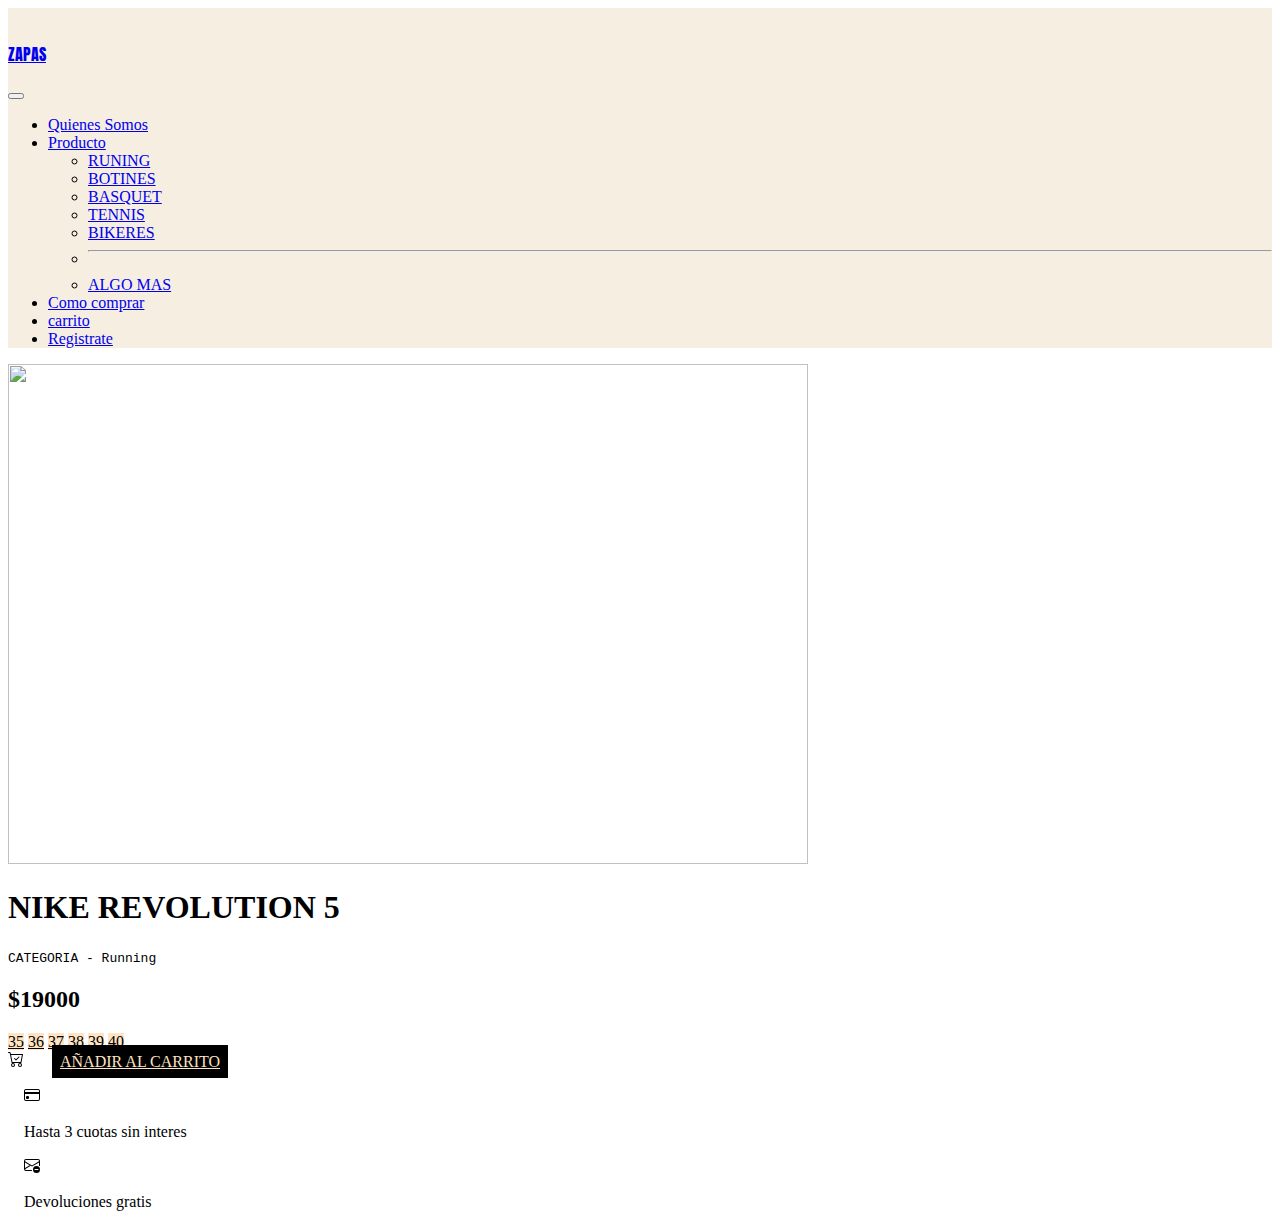
==== commit 902c3098: "Edicion js pagina card destacada" ====
--- a/cards/cards.html
+++ b/cards/cards.html
@@ -82,7 +82,7 @@
 
         <!-- ********COMIENZO DEL MAIN-CARDS******* -->
         <main>
-            <div class="row" >
+            <div class="row mt-3" >
               <div class="col-6" id="imgCardDestacada">
               </div>
               
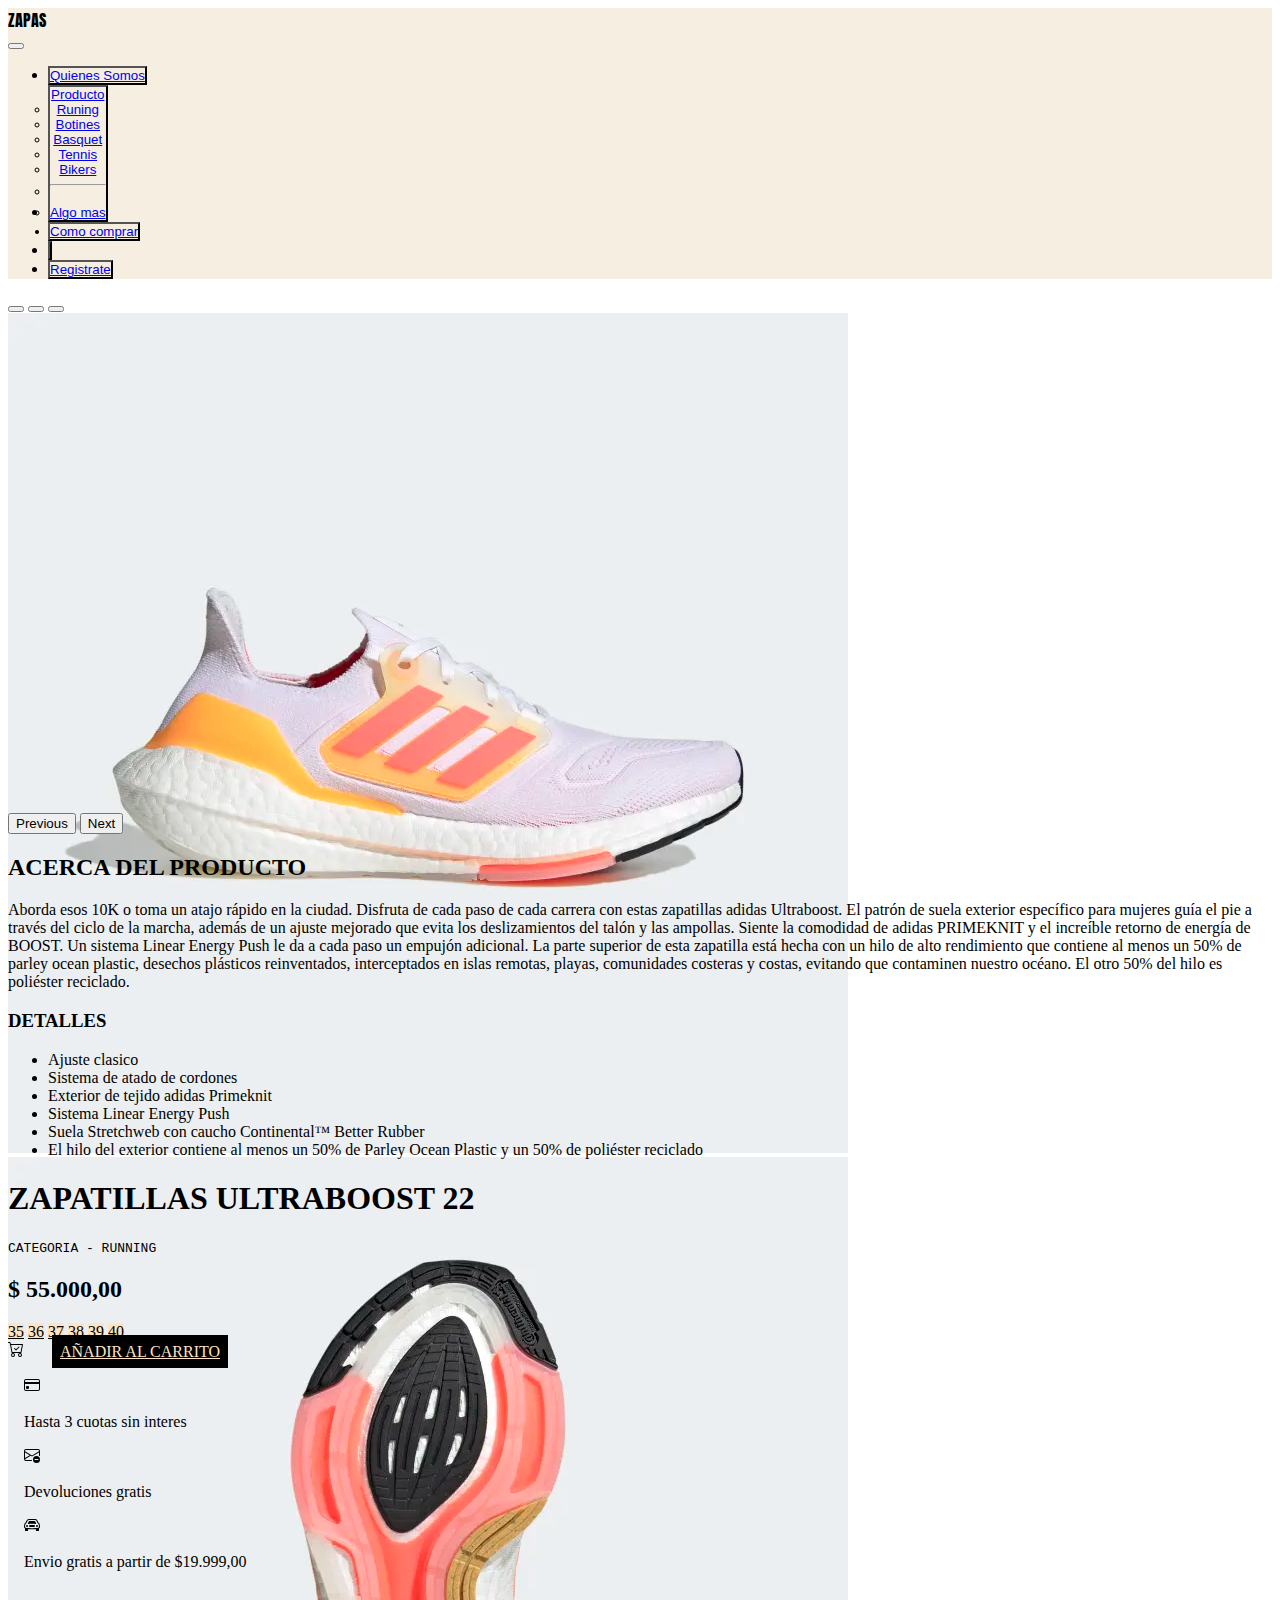
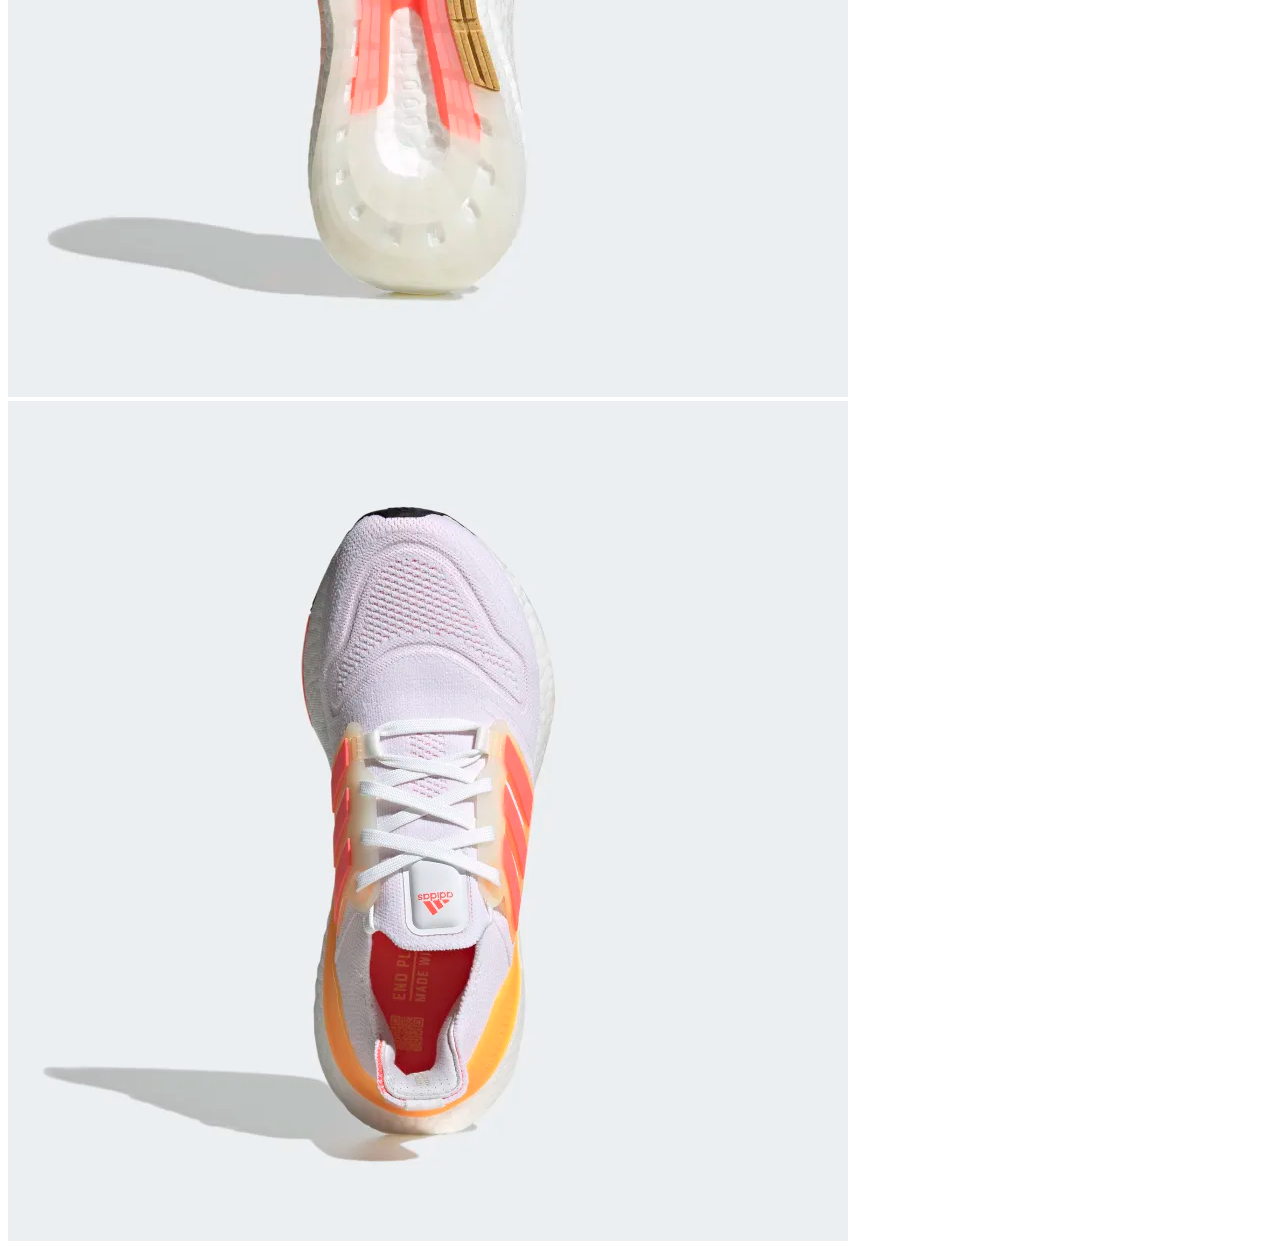
==== commit 6736052f: "tabla de productos" ====
--- a/cards/cards.html
+++ b/cards/cards.html
@@ -13,23 +13,22 @@
 <link rel="preconnect" href="https://fonts.gstatic.com" crossorigin>
 <link href="https://fonts.googleapis.com/css2?family=Anton&family=Lobster&display=swap" rel="stylesheet">
 
-
     <title>ZAPAS</title>
 
 </head>
 <body>
-    <header class=" top-0 w-100 header-bar">
+    <header class="top-0 w-100 header-bar">
         <!-- ######################################
             comienzo del nav
             ###################################### -->
-        <nav class="nav-index">
-            <nav class="navbar navbar-expand-md nav-index" id="colornav">
+        <nav>
+            <nav class="navbar navbar-expand-md" id="colornav">
                 <div class="container-fluid">
-                  <a class="navbar-brand" href="/index.html"><img
-                    src="https://static.vecteezy.com/system/resources/thumbnails/010/173/714/small/sneakers-shoe-line-icon-black-illustration-vector.jpg"
-                    width="40"
-                    alt=""
-                  /><p class="nombrefantasia">ZAPAS</p></a>
+                  <div class="nombrefantasia">
+                    <a class="navbar-brand" href="/index.html">
+                      <img src="https://static.vecteezy.com/system/resources/thumbnails/010/173/714/small/sneakers-shoe-line-icon-black-illustration-vector.jpg"
+                        width="40"
+                        alt=""/><a>ZAPAS</a></div>
                   
                   <button class="navbar-toggler" type="button" data-bs-toggle="collapse" data-bs-target="#navbarSupportedContent" aria-controls="navbarSupportedContent" aria-expanded="false" aria-label="Toggle navigation">
                     <span class="navbar-toggler-icon"></span>
@@ -37,31 +36,42 @@
                   <div class="collapse navbar-collapse" id="navbarSupportedContent">
                     <ul class="navbar-nav ms-auto mb-2 mb-lg-0">
                       <li class="nav-item">
-                        <a class="nav-link active" aria-current="page" href="#">Quienes Somos</a>
+                        <button type="button" class="btn btn-light colornavbar">
+                          <a class="nav-link active" aria-current="page" href="#">Quienes Somos</a>
+                        </button>
+                        
                       </li>
                       <li class="nav-item dropdown">
+                        <button type="button" class="btn btn-light colornavbar">
                         <a class="nav-link dropdown-toggle" href="#" id="navbarDropdown" role="button" data-bs-toggle="dropdown" aria-expanded="false">
                           Producto
                         </a>
-                        <ul class="dropdown-menu" aria-labelledby="navbarDropdown">
-                          <li><a class="dropdown-item" href="#">RUNING</a></li>
-                          <li><a class="dropdown-item" href="#">BOTINES</a></li>
-                          <li><a class="dropdown-item" href="#">BASQUET</a></li>
-                          <li><a class="dropdown-item" href="#">TENNIS</a></li>
-                          <li><a class="dropdown-item" href="#">BIKERES</a></li>
+                        <ul class="dropdown-menu colornavbar" aria-labelledby="navbarDropdown">
+                          <li><a class="dropdown-item" href="#">Runing</a></li>
+                          <li><a class="dropdown-item" href="#">Botines</a></li>
+                          <li><a class="dropdown-item" href="#">Basquet</a></li>
+                          <li><a class="dropdown-item" href="#">Tennis</a></li>
+                          <li><a class="dropdown-item" href="#">Bikers</a></li>
                           <li><hr class="dropdown-divider"></li>
-                          <li><a class="dropdown-item" href="#">ALGO MAS</a></li>
+                          <li><a class="dropdown-item" href="#">Algo mas</a></li>
                         </ul>
+                      </button>
                       </li>
+                      <button type="button" class="btn btn-light colornavbar">
                       <li class="nav-item">
                         <a class="nav-link" href="#">Como comprar</a>
+                      </button>
                       </li>
                       
                       <li class="nav-item">
-                        <a class="nav-link" href="#">carrito</a>
+                        <button type="button" class="btn btn-light colornavbar">
+                        <a class="nav-link" href="#"><img src="https://w7.pngwing.com/pngs/225/984/png-transparent-computer-icons-shopping-cart-encapsulated-postscript-shopping-cart-angle-black-shopping.png" width="40" alt=""></a>
+                        </button>
                       </li>
                       <li class="nav-item">
-                        <a class="nav-link" href="#">Registrate</a>
+                        <button type="button" class="btn btn-light colornavbar">
+                        <a class="nav-link"href="/pages/registrate.html">Registrate</a>
+                        </button>
                       </li>
                     </ul>
                     <!----------------------------------------------------
@@ -79,26 +89,104 @@
             fin del nav
             ###################################### -->
         </header>
-
         <!-- ********COMIENZO DEL MAIN-CARDS******* -->
-        <main>
-            <div class="row mt-3" >
-              <div class="col-6" id="imgCardDestacada">
-              </div>
-              
+        <main class="content">
+            <div class="row">
+                <div class="col-6">
+                    <div id="carouselExampleIndicators" class="carousel slide" data-bs-ride="true">
+                        <div class="carousel-indicators">
+                          <button type="button" data-bs-target="#carouselExampleIndicators" data-bs-slide-to="0" class="active" aria-current="true" aria-label="Slide 1"></button>
+                          <button type="button" data-bs-target="#carouselExampleIndicators" data-bs-slide-to="1" aria-label="Slide 2"></button>
+                          <button type="button" data-bs-target="#carouselExampleIndicators" data-bs-slide-to="2" aria-label="Slide 3"></button>
+                        </div>
+                        <div class="carousel-inner img-fluid carrousel-index">
+                          <div class="carousel-item active">
+                            <img src="/img/adidas/ultraBoost.webp" class="d-block w-100" alt="Zapatillas ultraboost frente">
+                          </div>
+                          <div class="carousel-item">
+                            <img src="/img/adidas/ultraboos-planta.webp" class="d-block w-100" alt="adidas ultraboost planta">
+                          </div>
+                          <div class="carousel-item">
+                            <img src="/img/adidas/ultrabost-front.webp" class="d-block w-100" alt="adidas ultraboost arriba">
+                          </div>
+                        </div>
+                        <button class="carousel-control-prev" type="button" data-bs-target="#carouselExampleIndicators" data-bs-slide="prev">
+                          <span class="carousel-control-prev-icon" aria-hidden="true"></span>
+                          <span class="visually-hidden">Previous</span>
+                        </button>
+                        <button class="carousel-control-next" type="button" data-bs-target="#carouselExampleIndicators" data-bs-slide="next">
+                          <span class="carousel-control-next-icon" aria-hidden="true"></span>
+                          <span class="visually-hidden">Next</span>
+                        </button>
+                      </div>
+                      <div class="card-description">
+                        <h2>ACERCA DEL PRODUCTO</h2>
+                        <p>Aborda esos 10K o toma un atajo rápido en la ciudad. Disfruta de cada paso de cada carrera con estas zapatillas adidas Ultraboost. El patrón de suela exterior específico para mujeres guía el pie a través del ciclo de la marcha, además de un ajuste mejorado que evita los deslizamientos del talón y las ampollas. Siente la comodidad de adidas PRIMEKNIT y el increíble retorno de energía de BOOST. Un sistema Linear Energy Push le da a cada paso un empujón adicional. La parte superior de esta zapatilla está hecha con un hilo de alto rendimiento que contiene al menos un 50% de parley ocean plastic, desechos plásticos reinventados, interceptados en islas remotas, playas, comunidades costeras y costas, evitando que contaminen nuestro océano. El otro 50% del hilo es poliéster reciclado.</p>
+                        <h3>DETALLES</h3>
+                        <ul class="list-group list-group-flush">
+                            <li class="list-group-item">Ajuste clasico</li>
+                            <li class="list-group-item">Sistema de atado de cordones</li>
+                            <li class="list-group-item">Exterior de tejido adidas Primeknit</li>
+                            <li class="list-group-item">Sistema Linear Energy Push</li>
+                            <li class="list-group-item">Suela Stretchweb con caucho Continental™ Better Rubber</li>
+                            <li class="list-group-item">El hilo del exterior contiene al menos un 50% de Parley Ocean Plastic y un 50% de poliéster reciclado</li>
+                          </ul>
+                      </div>
+                </div>
             
 <!-- *********DERECHA********* -->
-                <div class="col-6 " id="cardInfoDestacada">
+                <div class="col-6">
+                    <h1>ZAPATILLAS ULTRABOOST 22</h1>
+                    <code>CATEGORIA - RUNNING</code>
+                    <H2>$ 55.000,00</H2>
+                    <div class="btn-outline">
+                        <a href="#" class="btn btn-primary page-card btn">35</a>
+                        <a href="#" class="btn btn-primary page-card btn">36</a>
+                        <a href="#" class="btn btn-primary page-card btn">37</a>
+                        <a href="#" class="btn btn-primary page-card btn">38</a>
+                        <a href="#" class="btn btn-primary page-card btn">39</a>
+                        <a href="#" class="btn btn-primary page-card btn">40</a>
+                      </div>
+                      
+                      <div class="btn-outline ">
+                        <svg xmlns="http://www.w3.org/2000/svg" width="16" height="16" fill="currentColor" class="bi bi-cart-check btn-icon" viewBox="0 0 16 16">
+                            <path d="M11.354 6.354a.5.5 0 0 0-.708-.708L8 8.293 6.854 7.146a.5.5 0 1 0-.708.708l1.5 1.5a.5.5 0 0 0 .708 0l3-3z"/>
+                            <path d="M.5 1a.5.5 0 0 0 0 1h1.11l.401 1.607 1.498 7.985A.5.5 0 0 0 4 12h1a2 2 0 1 0 0 4 2 2 0 0 0 0-4h7a2 2 0 1 0 0 4 2 2 0 0 0 0-4h1a.5.5 0 0 0 .491-.408l1.5-8A.5.5 0 0 0 14.5 3H2.89l-.405-1.621A.5.5 0 0 0 2 1H.5zm3.915 10L3.102 4h10.796l-1.313 7h-8.17zM6 14a1 1 0 1 1-2 0 1 1 0 0 1 2 0zm7 0a1 1 0 1 1-2 0 1 1 0 0 1 2 0z"/>
+                          </svg>
+                        <a href="/404/404.html" class="btn btn-primary btn-carrito btn">AÑADIR AL CARRITO</a>
+                      </div>
+                      <div class="information-card row">
+                        <section class="col-4" >
+                            <svg xmlns="http://www.w3.org/2000/svg" width="16" height="16" fill="currentColor" class="bi bi-credit-card" viewBox="0 0 16 16">
+                                <path d="M0 4a2 2 0 0 1 2-2h12a2 2 0 0 1 2 2v8a2 2 0 0 1-2 2H2a2 2 0 0 1-2-2V4zm2-1a1 1 0 0 0-1 1v1h14V4a1 1 0 0 0-1-1H2zm13 4H1v5a1 1 0 0 0 1 1h12a1 1 0 0 0 1-1V7z"/>
+                                <path d="M2 10a1 1 0 0 1 1-1h1a1 1 0 0 1 1 1v1a1 1 0 0 1-1 1H3a1 1 0 0 1-1-1v-1z"/>
+                              </svg>
+                              <p>Hasta 3 cuotas sin interes</p>
+                              <svg xmlns="http://www.w3.org/2000/svg" width="16" height="16" fill="currentColor" class="bi bi-envelope-dash" viewBox="0 0 16 16">
+                                <path d="M2 2a2 2 0 0 0-2 2v8.01A2 2 0 0 0 2 14h5.5a.5.5 0 0 0 0-1H2a1 1 0 0 1-.966-.741l5.64-3.471L8 9.583l7-4.2V8.5a.5.5 0 0 0 1 0V4a2 2 0 0 0-2-2H2Zm3.708 6.208L1 11.105V5.383l4.708 2.825ZM1 4.217V4a1 1 0 0 1 1-1h12a1 1 0 0 1 1 1v.217l-7 4.2-7-4.2Z"/>
+                                <path d="M16 12.5a3.5 3.5 0 1 1-7 0 3.5 3.5 0 0 1 7 0Zm-5.5 0a.5.5 0 0 0 .5.5h3a.5.5 0 0 0 0-1h-3a.5.5 0 0 0-.5.5Z"/>
+                              </svg>
+                              <p>Devoluciones gratis</p>
+                              <svg xmlns="http://www.w3.org/2000/svg" width="16" height="16" fill="currentColor" class="bi bi-car-front" viewBox="0 0 16 16">
+                                <path d="M4 9a1 1 0 1 1-2 0 1 1 0 0 1 2 0Zm10 0a1 1 0 1 1-2 0 1 1 0 0 1 2 0ZM6 8a1 1 0 0 0 0 2h4a1 1 0 1 0 0-2H6ZM4.862 4.276 3.906 6.19a.51.51 0 0 0 .497.731c.91-.073 2.35-.17 3.597-.17 1.247 0 2.688.097 3.597.17a.51.51 0 0 0 .497-.731l-.956-1.913A.5.5 0 0 0 10.691 4H5.309a.5.5 0 0 0-.447.276Z"/>
+                                <path fill-rule="evenodd" d="M2.52 3.515A2.5 2.5 0 0 1 4.82 2h6.362c1 0 1.904.596 2.298 1.515l.792 1.848c.075.175.21.319.38.404.5.25.855.715.965 1.262l.335 1.679c.033.161.049.325.049.49v.413c0 .814-.39 1.543-1 1.997V13.5a.5.5 0 0 1-.5.5h-2a.5.5 0 0 1-.5-.5v-1.338c-1.292.048-2.745.088-4 .088s-2.708-.04-4-.088V13.5a.5.5 0 0 1-.5.5h-2a.5.5 0 0 1-.5-.5v-1.892c-.61-.454-1-1.183-1-1.997v-.413a2.5 2.5 0 0 1 .049-.49l.335-1.68c.11-.546.465-1.012.964-1.261a.807.807 0 0 0 .381-.404l.792-1.848ZM4.82 3a1.5 1.5 0 0 0-1.379.91l-.792 1.847a1.8 1.8 0 0 1-.853.904.807.807 0 0 0-.43.564L1.03 8.904a1.5 1.5 0 0 0-.03.294v.413c0 .796.62 1.448 1.408 1.484 1.555.07 3.786.155 5.592.155 1.806 0 4.037-.084 5.592-.155A1.479 1.479 0 0 0 15 9.611v-.413c0-.099-.01-.197-.03-.294l-.335-1.68a.807.807 0 0 0-.43-.563 1.807 1.807 0 0 1-.853-.904l-.792-1.848A1.5 1.5 0 0 0 11.18 3H4.82Z"/>
+                              </svg>
+                              <p>Envio gratis a partir de $19.999,00</p>
+                        </section>
+                      </div>
                 </div>
                 
             </div>
-            </div> 
+            </div>
         </main>
 
 
 
-<script src="/js/cardDestacada.js" type="module"></script>
-<script src="/js/Products.js" type="module"></script>
+
+
+
+
+
 <script src="https://cdn.jsdelivr.net/npm/bootstrap@5.2.2/dist/js/bootstrap.bundle.min.js" integrity="sha384-OERcA2EqjJCMA+/3y+gxIOqMEjwtxJY7qPCqsdltbNJuaOe923+mo//f6V8Qbsw3" crossorigin="anonymous"></script>
     <script src="/js/appi.js" type="module"></script>
 </body>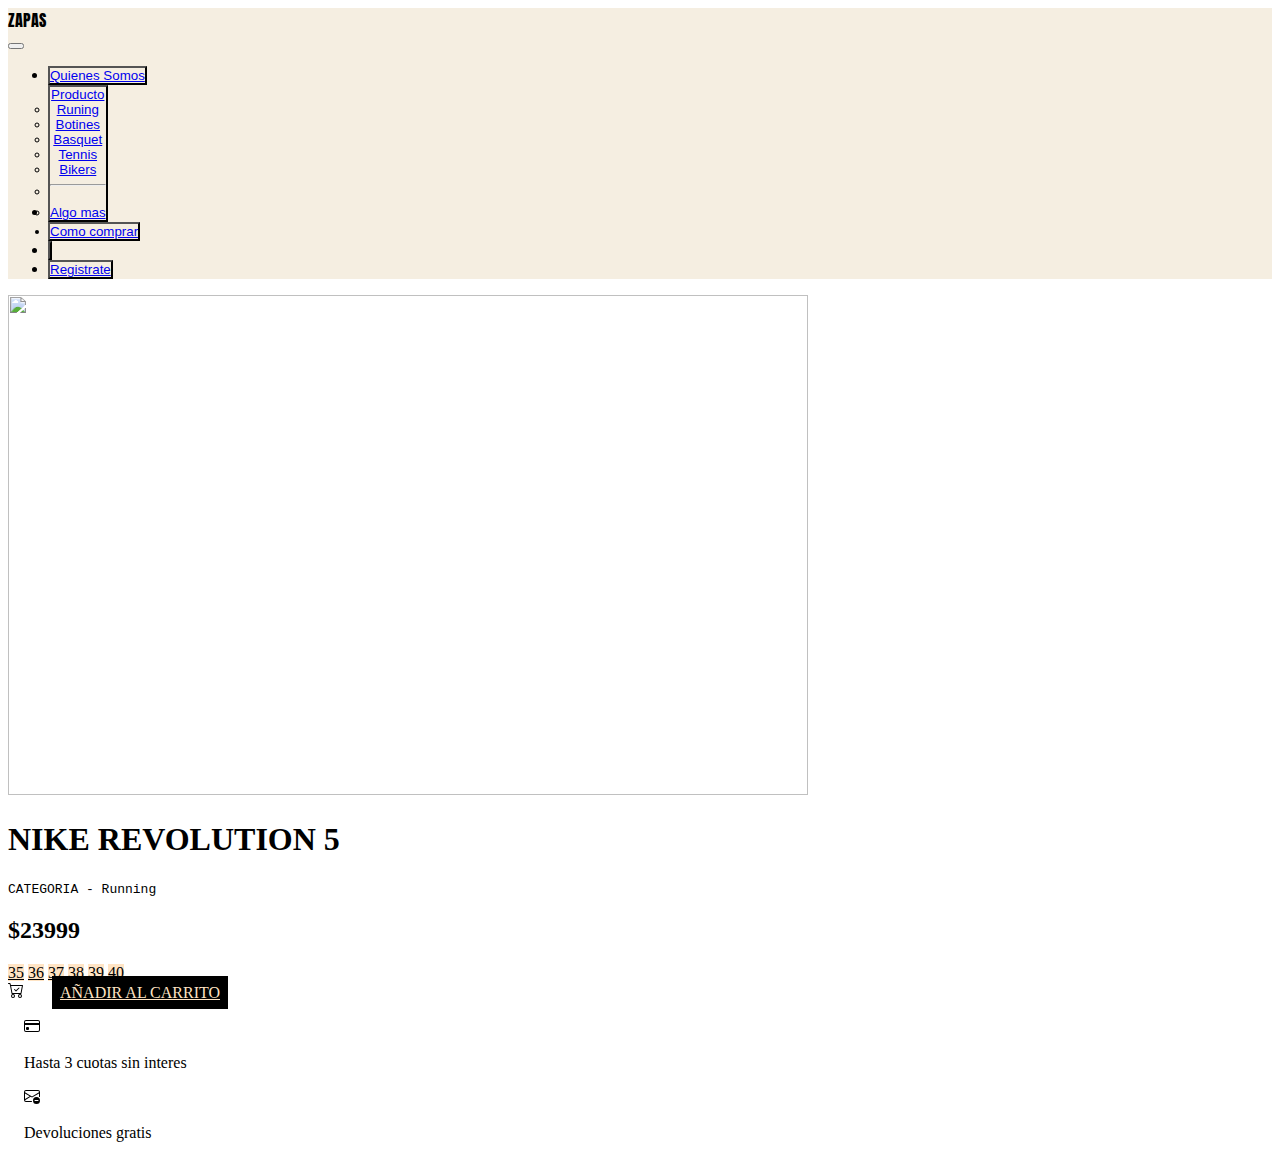
==== commit e214fb6b: "Corregi errores despues del pull" ====
--- a/cards/cards.html
+++ b/cards/cards.html
@@ -12,6 +12,7 @@
 <link rel="preconnect" href="https://fonts.googleapis.com">
 <link rel="preconnect" href="https://fonts.gstatic.com" crossorigin>
 <link href="https://fonts.googleapis.com/css2?family=Anton&family=Lobster&display=swap" rel="stylesheet">
+
 
     <title>ZAPAS</title>
 
@@ -89,104 +90,26 @@
             fin del nav
             ###################################### -->
         </header>
+
         <!-- ********COMIENZO DEL MAIN-CARDS******* -->
-        <main class="content">
-            <div class="row">
-                <div class="col-6">
-                    <div id="carouselExampleIndicators" class="carousel slide" data-bs-ride="true">
-                        <div class="carousel-indicators">
-                          <button type="button" data-bs-target="#carouselExampleIndicators" data-bs-slide-to="0" class="active" aria-current="true" aria-label="Slide 1"></button>
-                          <button type="button" data-bs-target="#carouselExampleIndicators" data-bs-slide-to="1" aria-label="Slide 2"></button>
-                          <button type="button" data-bs-target="#carouselExampleIndicators" data-bs-slide-to="2" aria-label="Slide 3"></button>
-                        </div>
-                        <div class="carousel-inner img-fluid carrousel-index">
-                          <div class="carousel-item active">
-                            <img src="/img/adidas/ultraBoost.webp" class="d-block w-100" alt="Zapatillas ultraboost frente">
-                          </div>
-                          <div class="carousel-item">
-                            <img src="/img/adidas/ultraboos-planta.webp" class="d-block w-100" alt="adidas ultraboost planta">
-                          </div>
-                          <div class="carousel-item">
-                            <img src="/img/adidas/ultrabost-front.webp" class="d-block w-100" alt="adidas ultraboost arriba">
-                          </div>
-                        </div>
-                        <button class="carousel-control-prev" type="button" data-bs-target="#carouselExampleIndicators" data-bs-slide="prev">
-                          <span class="carousel-control-prev-icon" aria-hidden="true"></span>
-                          <span class="visually-hidden">Previous</span>
-                        </button>
-                        <button class="carousel-control-next" type="button" data-bs-target="#carouselExampleIndicators" data-bs-slide="next">
-                          <span class="carousel-control-next-icon" aria-hidden="true"></span>
-                          <span class="visually-hidden">Next</span>
-                        </button>
-                      </div>
-                      <div class="card-description">
-                        <h2>ACERCA DEL PRODUCTO</h2>
-                        <p>Aborda esos 10K o toma un atajo rápido en la ciudad. Disfruta de cada paso de cada carrera con estas zapatillas adidas Ultraboost. El patrón de suela exterior específico para mujeres guía el pie a través del ciclo de la marcha, además de un ajuste mejorado que evita los deslizamientos del talón y las ampollas. Siente la comodidad de adidas PRIMEKNIT y el increíble retorno de energía de BOOST. Un sistema Linear Energy Push le da a cada paso un empujón adicional. La parte superior de esta zapatilla está hecha con un hilo de alto rendimiento que contiene al menos un 50% de parley ocean plastic, desechos plásticos reinventados, interceptados en islas remotas, playas, comunidades costeras y costas, evitando que contaminen nuestro océano. El otro 50% del hilo es poliéster reciclado.</p>
-                        <h3>DETALLES</h3>
-                        <ul class="list-group list-group-flush">
-                            <li class="list-group-item">Ajuste clasico</li>
-                            <li class="list-group-item">Sistema de atado de cordones</li>
-                            <li class="list-group-item">Exterior de tejido adidas Primeknit</li>
-                            <li class="list-group-item">Sistema Linear Energy Push</li>
-                            <li class="list-group-item">Suela Stretchweb con caucho Continental™ Better Rubber</li>
-                            <li class="list-group-item">El hilo del exterior contiene al menos un 50% de Parley Ocean Plastic y un 50% de poliéster reciclado</li>
-                          </ul>
-                      </div>
-                </div>
+        <main>
+            <div class="row mt-3" >
+              <div class="col-6" id="imgCardDestacada">
+              </div>
+              
             
 <!-- *********DERECHA********* -->
-                <div class="col-6">
-                    <h1>ZAPATILLAS ULTRABOOST 22</h1>
-                    <code>CATEGORIA - RUNNING</code>
-                    <H2>$ 55.000,00</H2>
-                    <div class="btn-outline">
-                        <a href="#" class="btn btn-primary page-card btn">35</a>
-                        <a href="#" class="btn btn-primary page-card btn">36</a>
-                        <a href="#" class="btn btn-primary page-card btn">37</a>
-                        <a href="#" class="btn btn-primary page-card btn">38</a>
-                        <a href="#" class="btn btn-primary page-card btn">39</a>
-                        <a href="#" class="btn btn-primary page-card btn">40</a>
-                      </div>
-                      
-                      <div class="btn-outline ">
-                        <svg xmlns="http://www.w3.org/2000/svg" width="16" height="16" fill="currentColor" class="bi bi-cart-check btn-icon" viewBox="0 0 16 16">
-                            <path d="M11.354 6.354a.5.5 0 0 0-.708-.708L8 8.293 6.854 7.146a.5.5 0 1 0-.708.708l1.5 1.5a.5.5 0 0 0 .708 0l3-3z"/>
-                            <path d="M.5 1a.5.5 0 0 0 0 1h1.11l.401 1.607 1.498 7.985A.5.5 0 0 0 4 12h1a2 2 0 1 0 0 4 2 2 0 0 0 0-4h7a2 2 0 1 0 0 4 2 2 0 0 0 0-4h1a.5.5 0 0 0 .491-.408l1.5-8A.5.5 0 0 0 14.5 3H2.89l-.405-1.621A.5.5 0 0 0 2 1H.5zm3.915 10L3.102 4h10.796l-1.313 7h-8.17zM6 14a1 1 0 1 1-2 0 1 1 0 0 1 2 0zm7 0a1 1 0 1 1-2 0 1 1 0 0 1 2 0z"/>
-                          </svg>
-                        <a href="/404/404.html" class="btn btn-primary btn-carrito btn">AÑADIR AL CARRITO</a>
-                      </div>
-                      <div class="information-card row">
-                        <section class="col-4" >
-                            <svg xmlns="http://www.w3.org/2000/svg" width="16" height="16" fill="currentColor" class="bi bi-credit-card" viewBox="0 0 16 16">
-                                <path d="M0 4a2 2 0 0 1 2-2h12a2 2 0 0 1 2 2v8a2 2 0 0 1-2 2H2a2 2 0 0 1-2-2V4zm2-1a1 1 0 0 0-1 1v1h14V4a1 1 0 0 0-1-1H2zm13 4H1v5a1 1 0 0 0 1 1h12a1 1 0 0 0 1-1V7z"/>
-                                <path d="M2 10a1 1 0 0 1 1-1h1a1 1 0 0 1 1 1v1a1 1 0 0 1-1 1H3a1 1 0 0 1-1-1v-1z"/>
-                              </svg>
-                              <p>Hasta 3 cuotas sin interes</p>
-                              <svg xmlns="http://www.w3.org/2000/svg" width="16" height="16" fill="currentColor" class="bi bi-envelope-dash" viewBox="0 0 16 16">
-                                <path d="M2 2a2 2 0 0 0-2 2v8.01A2 2 0 0 0 2 14h5.5a.5.5 0 0 0 0-1H2a1 1 0 0 1-.966-.741l5.64-3.471L8 9.583l7-4.2V8.5a.5.5 0 0 0 1 0V4a2 2 0 0 0-2-2H2Zm3.708 6.208L1 11.105V5.383l4.708 2.825ZM1 4.217V4a1 1 0 0 1 1-1h12a1 1 0 0 1 1 1v.217l-7 4.2-7-4.2Z"/>
-                                <path d="M16 12.5a3.5 3.5 0 1 1-7 0 3.5 3.5 0 0 1 7 0Zm-5.5 0a.5.5 0 0 0 .5.5h3a.5.5 0 0 0 0-1h-3a.5.5 0 0 0-.5.5Z"/>
-                              </svg>
-                              <p>Devoluciones gratis</p>
-                              <svg xmlns="http://www.w3.org/2000/svg" width="16" height="16" fill="currentColor" class="bi bi-car-front" viewBox="0 0 16 16">
-                                <path d="M4 9a1 1 0 1 1-2 0 1 1 0 0 1 2 0Zm10 0a1 1 0 1 1-2 0 1 1 0 0 1 2 0ZM6 8a1 1 0 0 0 0 2h4a1 1 0 1 0 0-2H6ZM4.862 4.276 3.906 6.19a.51.51 0 0 0 .497.731c.91-.073 2.35-.17 3.597-.17 1.247 0 2.688.097 3.597.17a.51.51 0 0 0 .497-.731l-.956-1.913A.5.5 0 0 0 10.691 4H5.309a.5.5 0 0 0-.447.276Z"/>
-                                <path fill-rule="evenodd" d="M2.52 3.515A2.5 2.5 0 0 1 4.82 2h6.362c1 0 1.904.596 2.298 1.515l.792 1.848c.075.175.21.319.38.404.5.25.855.715.965 1.262l.335 1.679c.033.161.049.325.049.49v.413c0 .814-.39 1.543-1 1.997V13.5a.5.5 0 0 1-.5.5h-2a.5.5 0 0 1-.5-.5v-1.338c-1.292.048-2.745.088-4 .088s-2.708-.04-4-.088V13.5a.5.5 0 0 1-.5.5h-2a.5.5 0 0 1-.5-.5v-1.892c-.61-.454-1-1.183-1-1.997v-.413a2.5 2.5 0 0 1 .049-.49l.335-1.68c.11-.546.465-1.012.964-1.261a.807.807 0 0 0 .381-.404l.792-1.848ZM4.82 3a1.5 1.5 0 0 0-1.379.91l-.792 1.847a1.8 1.8 0 0 1-.853.904.807.807 0 0 0-.43.564L1.03 8.904a1.5 1.5 0 0 0-.03.294v.413c0 .796.62 1.448 1.408 1.484 1.555.07 3.786.155 5.592.155 1.806 0 4.037-.084 5.592-.155A1.479 1.479 0 0 0 15 9.611v-.413c0-.099-.01-.197-.03-.294l-.335-1.68a.807.807 0 0 0-.43-.563 1.807 1.807 0 0 1-.853-.904l-.792-1.848A1.5 1.5 0 0 0 11.18 3H4.82Z"/>
-                              </svg>
-                              <p>Envio gratis a partir de $19.999,00</p>
-                        </section>
-                      </div>
+                <div class="col-6 " id="cardInfoDestacada">
                 </div>
                 
             </div>
-            </div>
+            </div> 
         </main>
 
 
 
-
-
-
-
-
+<script src="/js/cardDestacada.js" type="module"></script>
+<script src="/js/array-list-prod.js" type="module"></script>
 <script src="https://cdn.jsdelivr.net/npm/bootstrap@5.2.2/dist/js/bootstrap.bundle.min.js" integrity="sha384-OERcA2EqjJCMA+/3y+gxIOqMEjwtxJY7qPCqsdltbNJuaOe923+mo//f6V8Qbsw3" crossorigin="anonymous"></script>
     <script src="/js/appi.js" type="module"></script>
 </body>